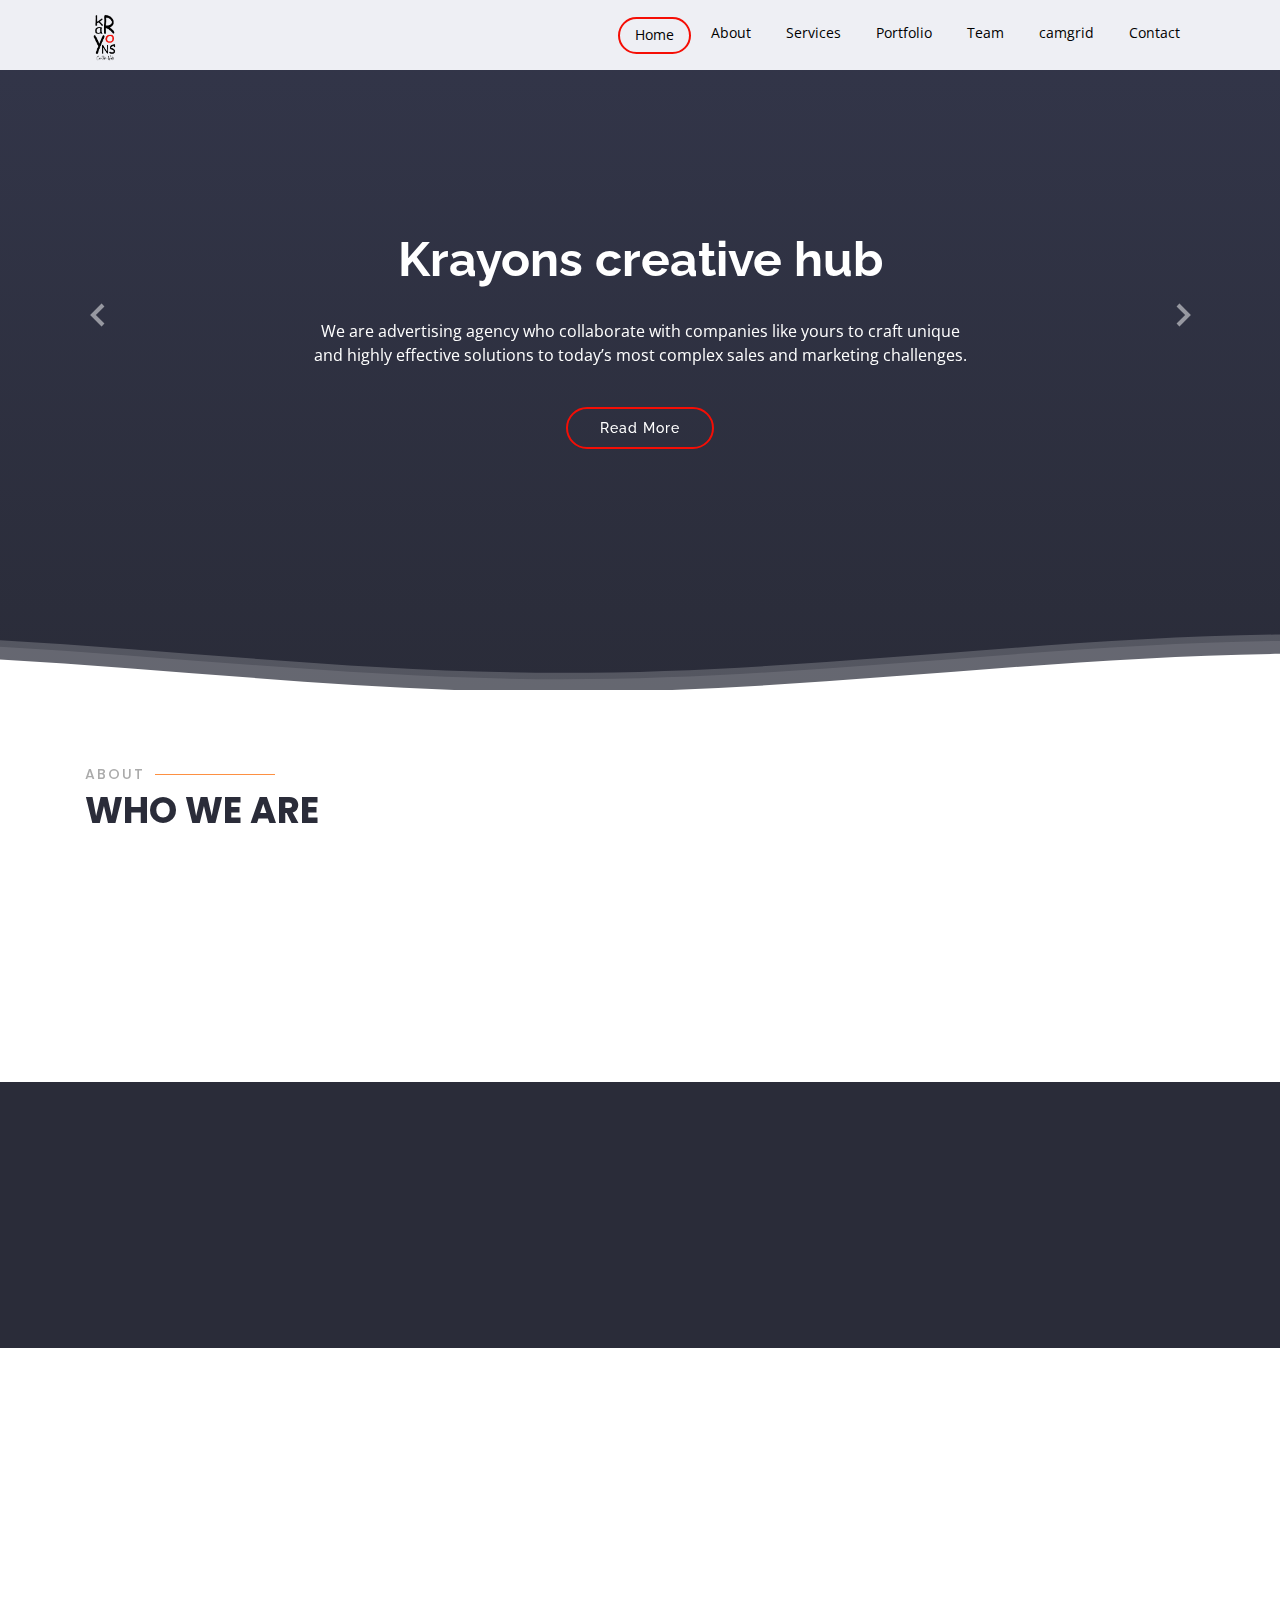
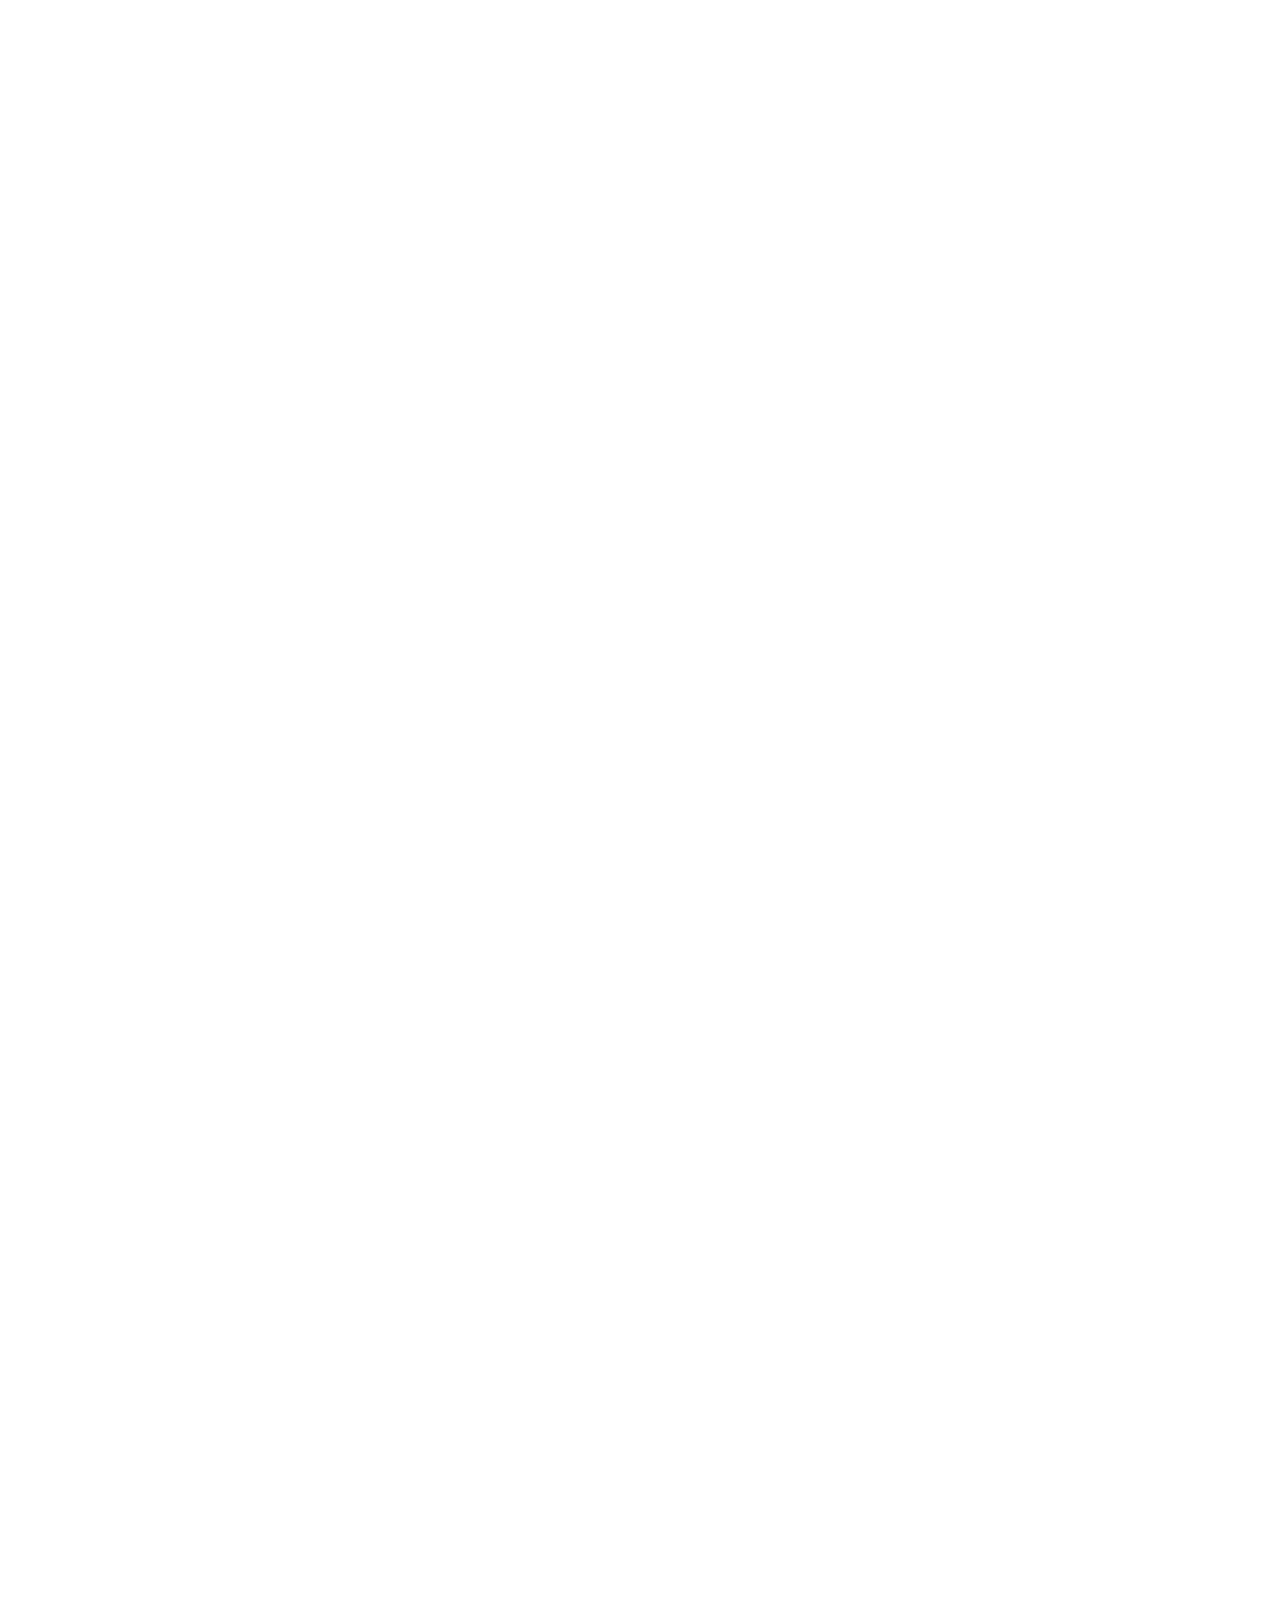
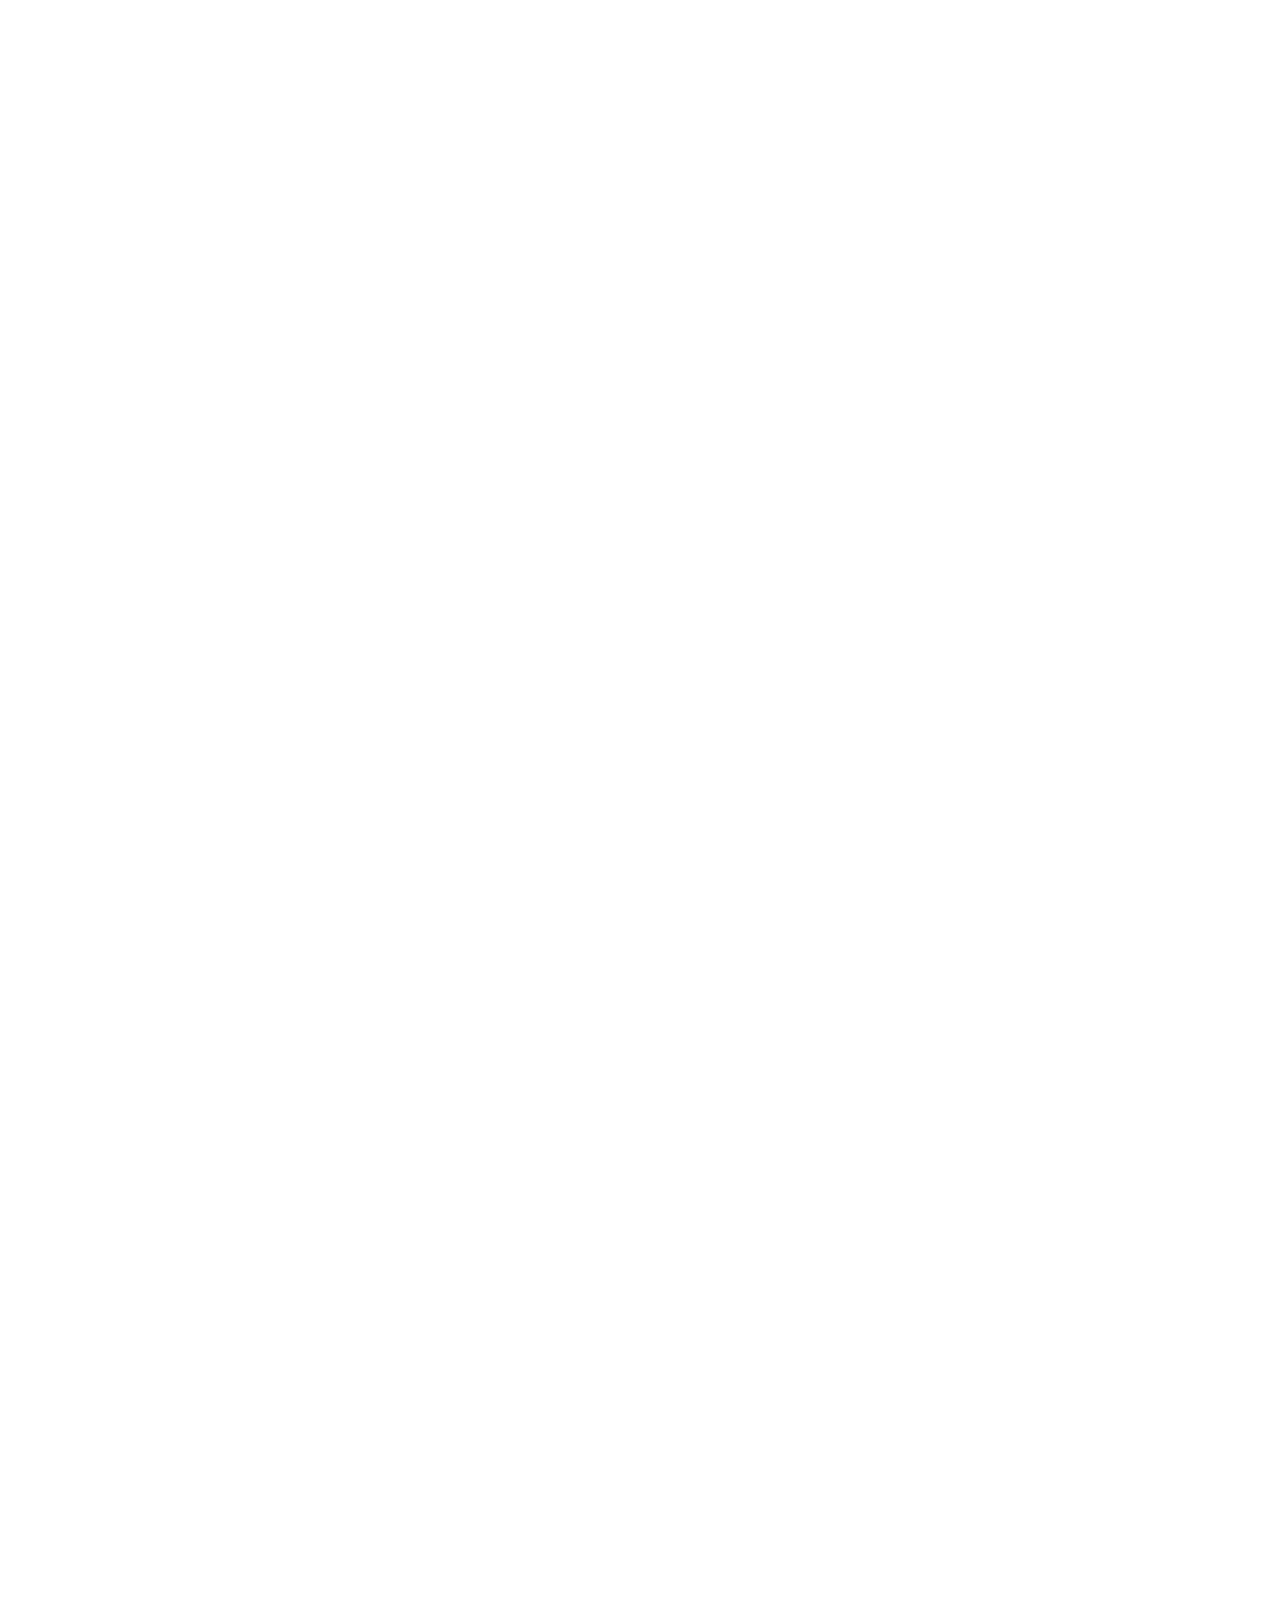
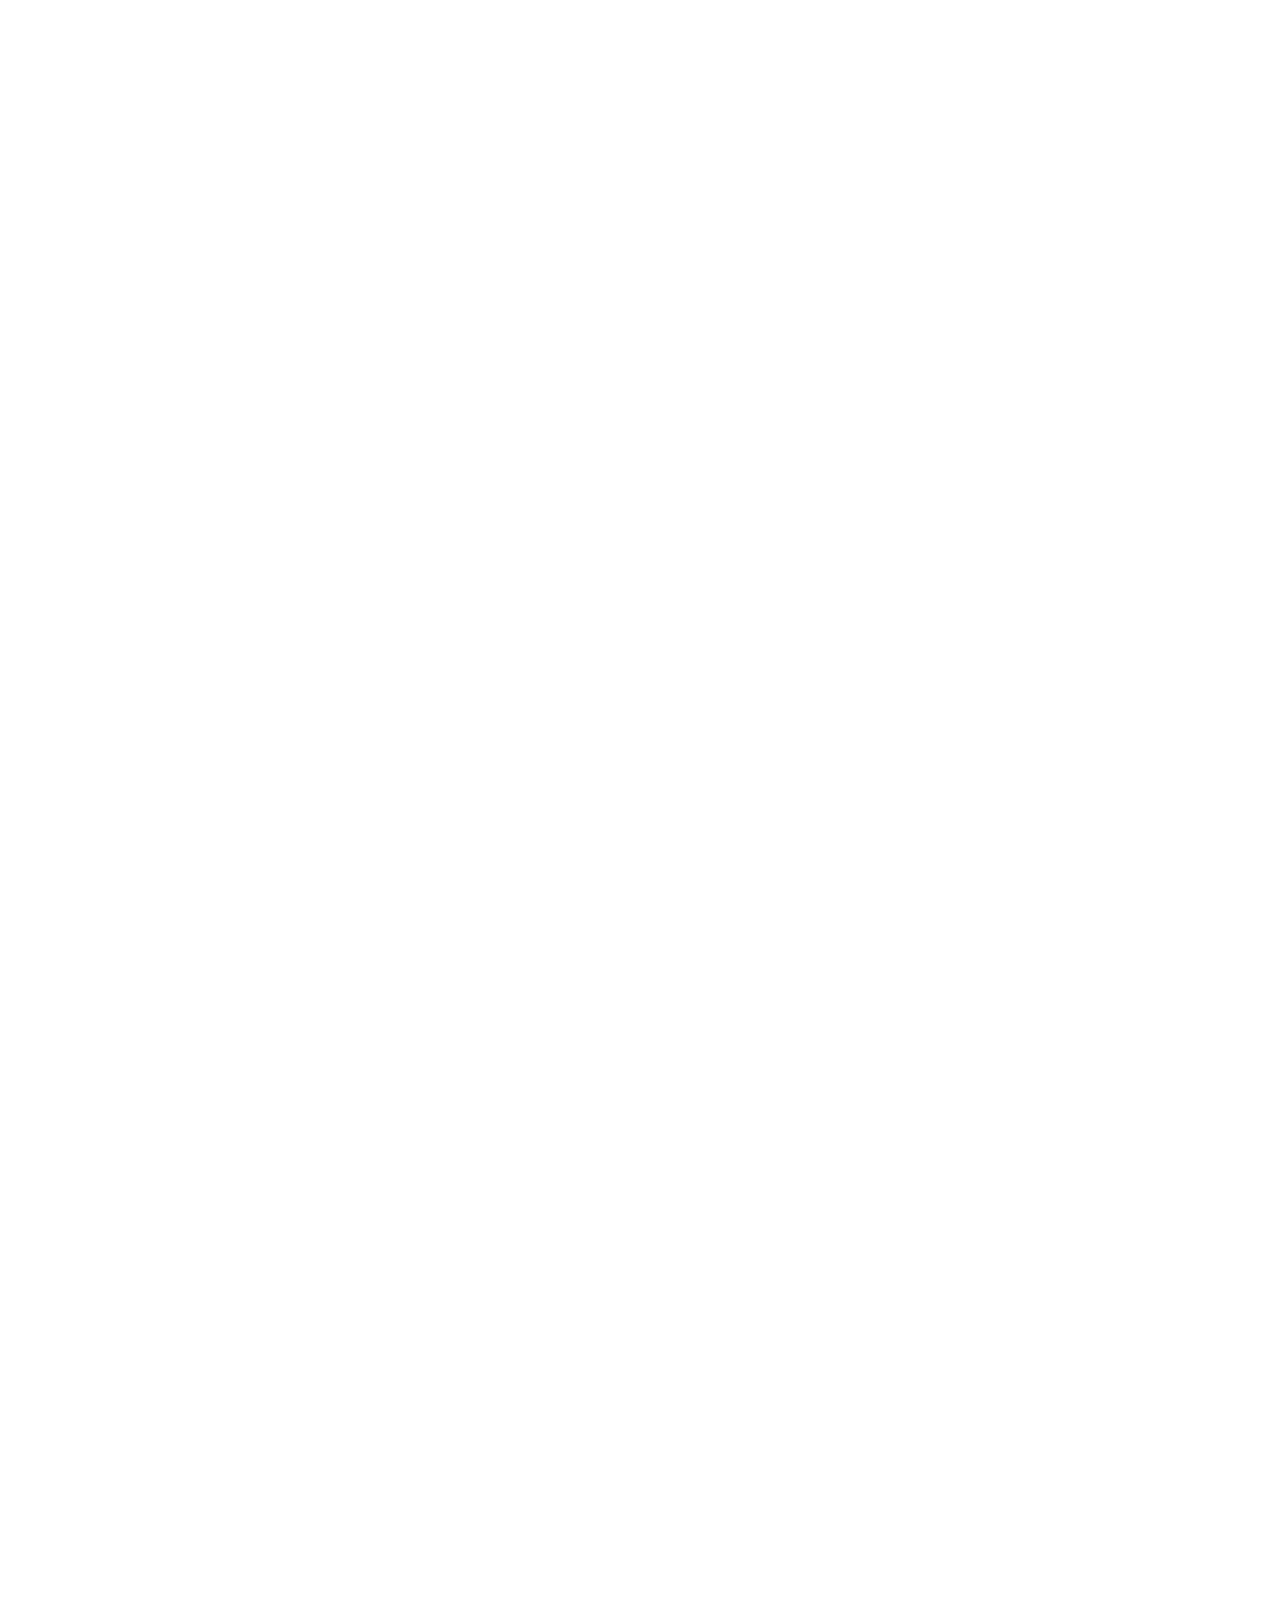
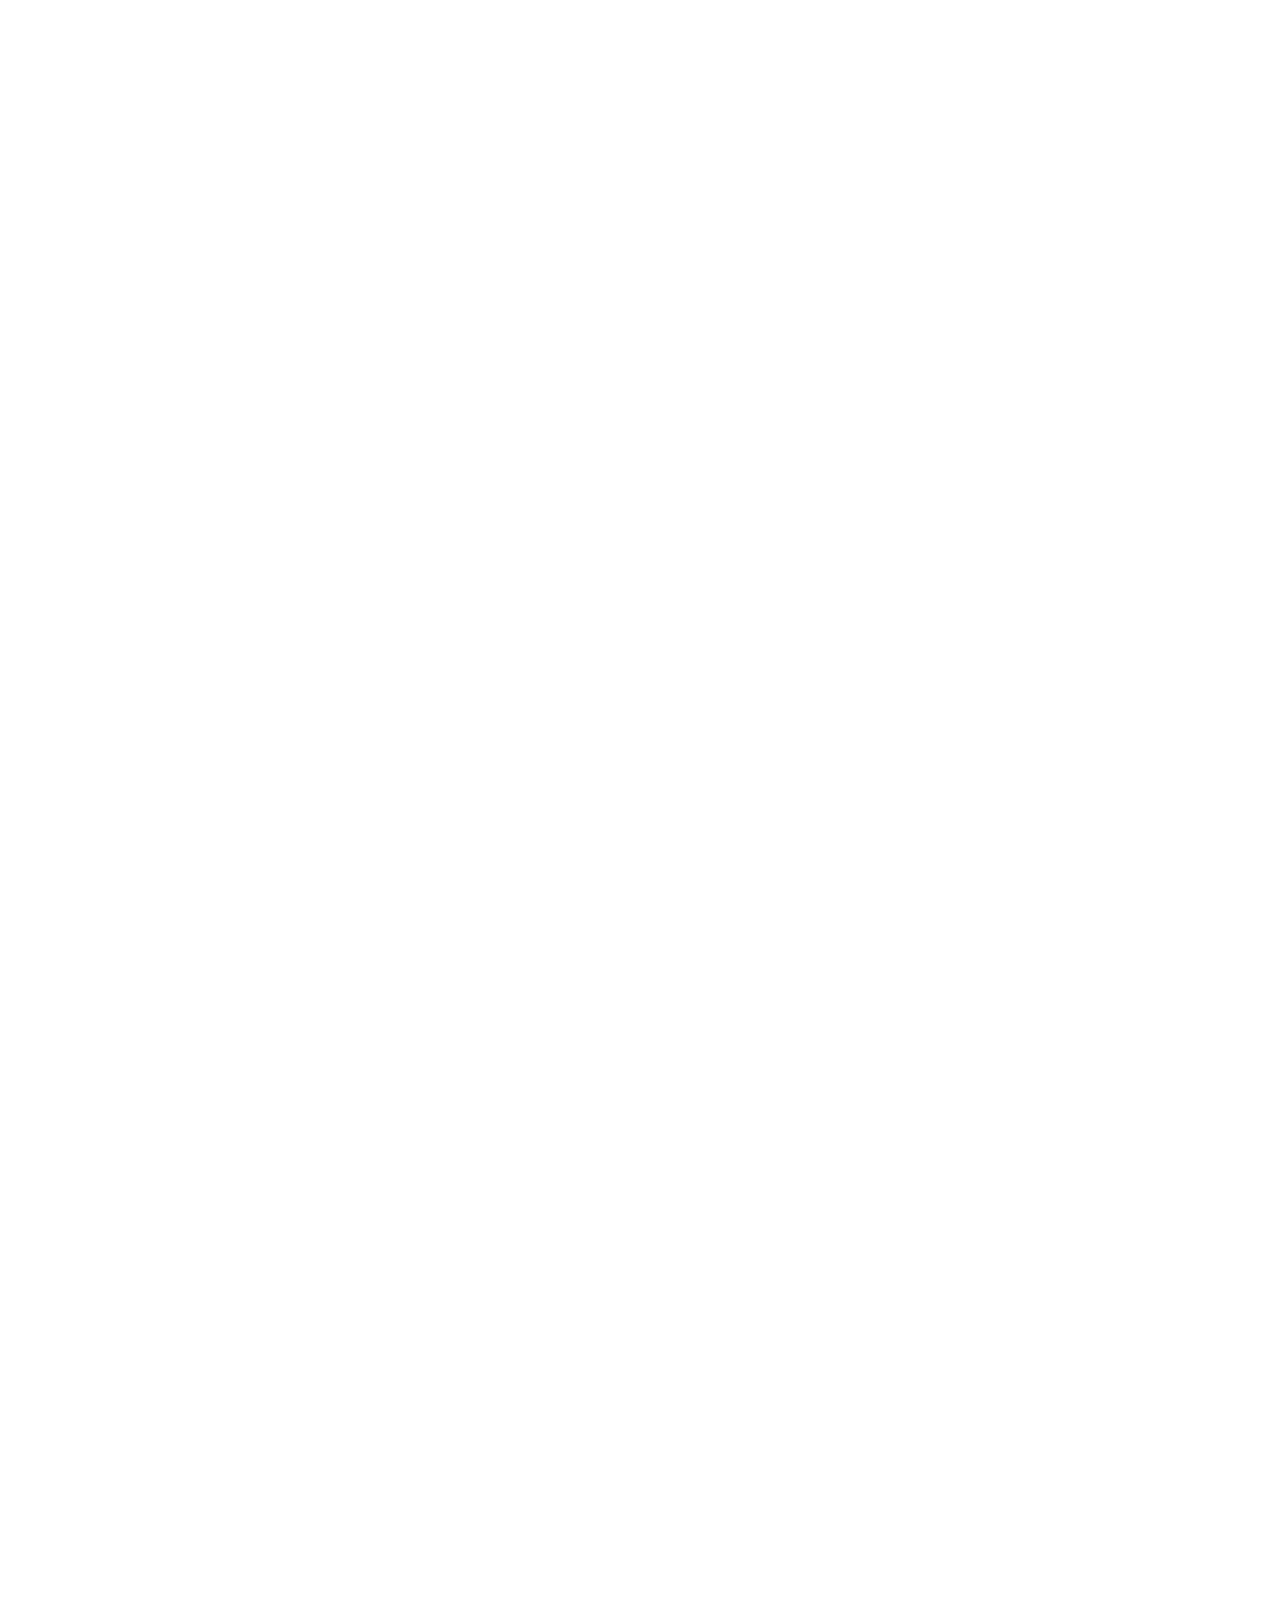
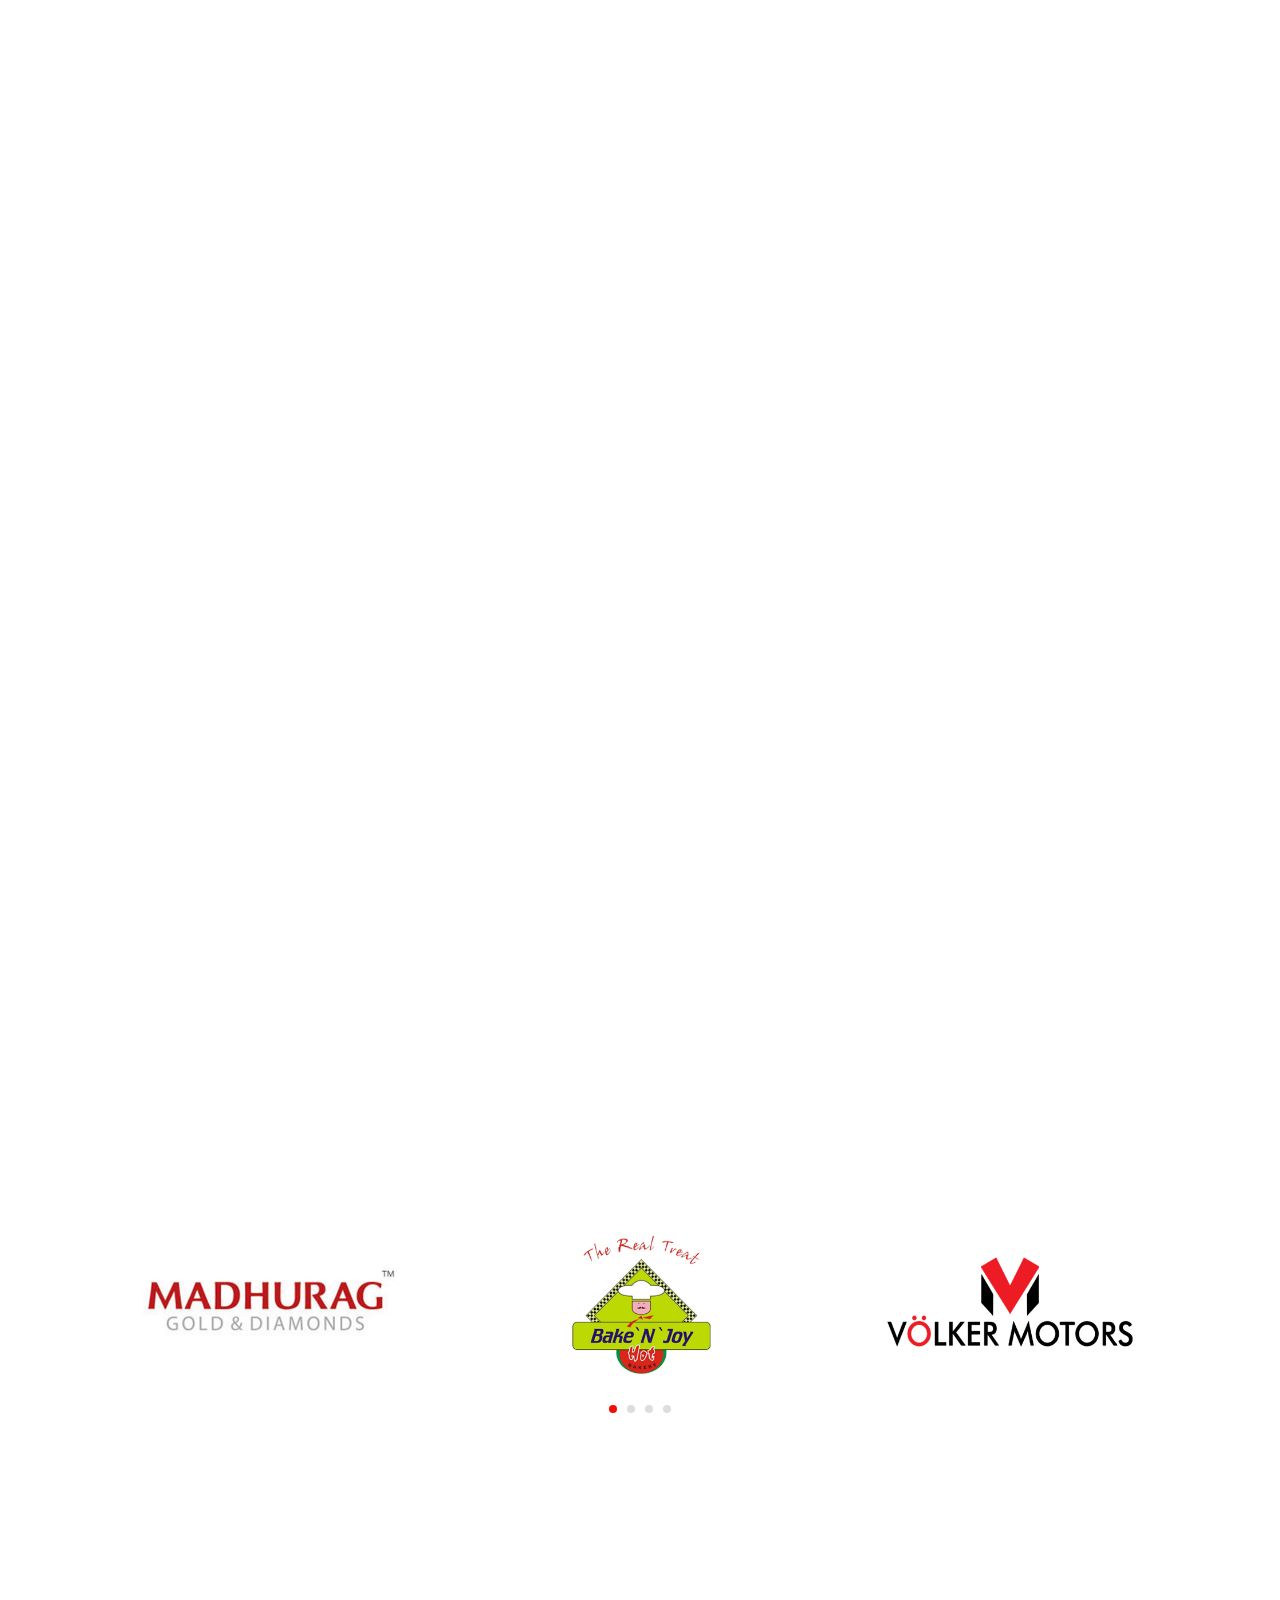
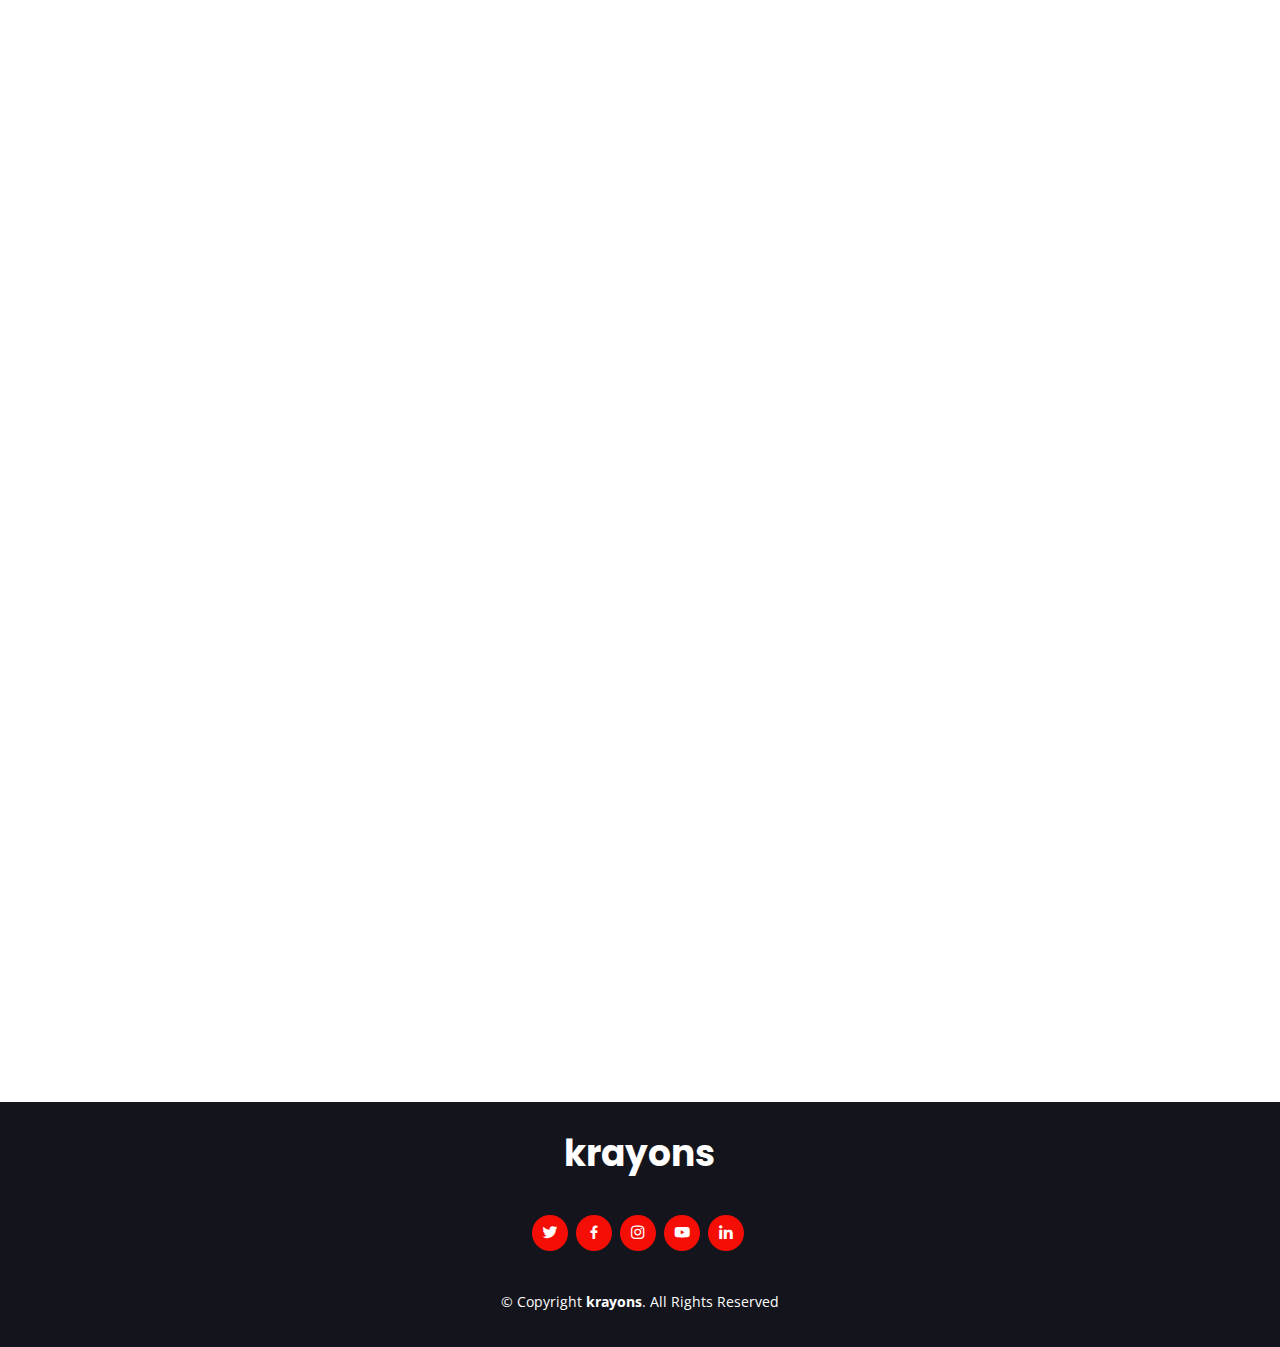
==== index.html @ 59c64607 "final commit" ====
<!DOCTYPE html>
<html lang="en">

<head>
  <meta charset="utf-8">
  <meta content="width=device-width, initial-scale=1.0" name="viewport">

  <title>krayonscreativehub</title>
  <meta content="" name="descriptison">
  <meta content="" name="keywords">

  <!-- Favicons -->
  <link href="assets/img/KRAYONS.png" rel="icon">
  <link href="assets/img/KRAYONS.png" rel="apple-touch-icon">

  <!-- Google Fonts -->
  <link href="https://fonts.googleapis.com/css?family=Open+Sans:300,300i,400,400i,600,600i,700,700i|Raleway:300,300i,400,400i,500,500i,600,600i,700,700i|Poppins:300,300i,400,400i,500,500i,600,600i,700,700i" rel="stylesheet">

  <!-- Vendor CSS Files -->
  <link href="assets/vendor/bootstrap/css/bootstrap.min.css" rel="stylesheet">
  <link href="assets/vendor/icofont/icofont.min.css" rel="stylesheet">
  <link href="assets/vendor/boxicons/css/boxicons.min.css" rel="stylesheet">
  <link href="assets/vendor/animate.css/animate.min.css" rel="stylesheet">
  <link href="assets/vendor/remixicon/remixicon.css" rel="stylesheet">
  <link href="assets/vendor/line-awesome/css/line-awesome.min.css" rel="stylesheet">
  <link href="assets/vendor/venobox/venobox.css" rel="stylesheet">
  <link href="assets/vendor/owl.carousel/assets/owl.carousel.min.css" rel="stylesheet">
  <link href="assets/vendor/aos/aos.css" rel="stylesheet">

  <!-- gmail form link added -->
  <script src="https://ajax.googleapis.com/ajax/libs/jquery/3.5.1/jquery.min.js"></script>
  <!-- gmail form link ended  -->

  <!-- Template Main CSS File -->
  <link href="assets/css/style.css" rel="stylesheet">
</head>

<body>

  <!-- ======= Header ======= -->
  <header id="header" class="fixed-top d-flex align-items-center  header-transparent ">
    <div class="container d-flex align-items-center">

      <div class="logo mr-auto">
       
         <a href="index.html"><img src="assets/images/KRAYONS.png" alt="" class="img-fluid"></a>
      </div>

      <nav class="nav-menu d-none d-lg-block">
        <ul>
          <li class="active"><a href="index.html">Home</a></li>
          <li><a href="#about">About</a></li>
          <li><a href="#services">Services</a></li>
          <li><a href="#portfolio">Portfolio</a></li>
          <li><a href="#testimonials1">Team</a></li>
           <li class="active1"> <a href="portfolio-details.html">camgrid</a></li>
           <li><a href="#contact">Contact</a></li>

        </ul>
      </nav>

    
    </div>
  </header><!-- End Header -->

  <!-- ======= Hero Section ======= -->


  <section id="hero" class="d-flex flex-column justify-content-end align-items-center">
    <div id="heroCarousel" class="container carousel carousel-fade" data-ride="carousel">
      
      <!-- Slide 1 --> 
      <div class="carousel-item active">
        <div class="carousel-container">
          <h2 class="animate__animated animate__fadeInDown"> <span>Krayons creative hub</span></h2>
          <p class="animate__animated fanimate__adeInUp">We are advertising agency who collaborate with companies like yours to craft unique and highly effective solutions to today’s most complex sales and marketing challenges.</p>
          <a href="#about" class="btn-get-started animate__animated animate__fadeInUp scrollto">Read More</a>
        </div>
      </div>

      <!-- Slide 2 -->
      <div class="carousel-item">
        <div class="carousel-container">


         
          <h2 class="animate__animated animate__fadeInDown">We Elevate Brands</h2>
          <p class="animate__animated animate__fadeInUp"> We uses design skills to promote a company, or its products and services. Publishing, broadcasting and advertising companies employ creative designers. Creative design positions include graphic designers, industrial designers and multimedia artists.</p>
          <a href="#about" class="btn-get-started animate__animated animate__fadeInUp scrollto">Read More</a>
        </div>
      </div>

      <!-- Slide 3 -->
      <div class="carousel-item">
        <div class="carousel-container">
          <h2 class="animate__animated animate__fadeInDown"> Design your need with us</h2>
          
          <p class="animate__animated animate__fadeInUp">We are a harmonious team of data-driven strategists, marketing specialists and creative technologists
         all extremely passionate about the development of leading brands. We build brands, create desire, 
         and craft result-based digital strategies for transformative growth</p>
          <a href="#about" class="btn-get-started animate__animated animate__fadeInUp scrollto">Read More</a>
        </div>
      </div>

      <a class="carousel-control-prev" href="#heroCarousel" role="button" data-slide="prev">
        <span class="carousel-control-prev-icon bx bx-chevron-left" aria-hidden="true"></span>
        <span class="sr-only">Previous</span>
      </a>

      <a class="carousel-control-next" href="#heroCarousel" role="button" data-slide="next">
        <span class="carousel-control-next-icon bx bx-chevron-right" aria-hidden="true"></span>
        <span class="sr-only">Next</span>
      </a>

    </div>

    <svg class="hero-waves" xmlns="http://www.w3.org/2000/svg" xmlns:xlink="http://www.w3.org/1999/xlink" viewBox="0 24 150 28 " preserveAspectRatio="none">
      <defs>
        <path id="wave-path" d="M-160 44c30 0 58-18 88-18s 58 18 88 18 58-18 88-18 58 18 88 18 v44h-352z">
      </defs>
      <g class="wave1">
        <use xlink:href="#wave-path" x="50" y="3" fill="rgba(255,255,255, .1)">
      </g>
      <g class="wave2">
        <use xlink:href="#wave-path" x="50" y="0" fill="rgba(255,255,255, .2)">
      </g>
      <g class="wave3">
        <use xlink:href="#wave-path" x="50" y="9" fill="#fff">
      </g>
    </svg>

  </section><!-- End Hero -->

  <main id="main">

    <!-- ======= About Section ======= -->
    <section id="about" class="about">
      <div class="container">

        <div class="section-title" data-aos="zoom-out">
          <h2>About</h2>
          <p>Who we are</p>
        </div>

        <div class="row content" data-aos="fade-up">
          <div class="col-lg-6">
            <p>
              We are Inside Creative, as our name suggests we are a creative marketing agency which work closely with your organisation to<br> develop  a strong marketing strategy to help you grow your brand,<br> sales and brand awareness.
            </p>
           
          </div>
          <div class="col-lg-6 pt-4 pt-lg-0">
            <p>
             Every great design begins with an even better story. we aim for a wow creation where our ideas hits your level of expectation . make it simple but significant . creativity in our passion where our creative vibes are designed and that how we work best when generating ideas .your level of satisfaction is our greatest pusuit. creativity never goes out of style so as we go
            </p>
            <!-- <a href="inner-page.html" class="btn-learn-more">Learn More</a> -->
          </div>
        </div>

      </div>
    </section><!-- End About Section -->

   

    <!-- ======= Cta Section ======= -->
    <section id="cta" class="cta">
      <div class="container">

        <div class="row" data-aos="zoom-out">
          <div class="col-lg-9 text-center text-lg-left">
            <h3>Call To Action</h3>
            <p> we are here to help you any question you may have about our combadi experience.Reach out to us we are eager to help you </p>
          </div>
          <div class="col-lg-3 cta-btn-container text-center">
            <a class="cta-btn align-middle" href="#contact">Call To Action</a>
          </div>
        </div>

      </div>
    </section><!-- End Cta Section -->

    <!-- ======= Services Section ======= -->
    <section id="services" class="services">
      <div class="container">

        <div class="section-title" data-aos="zoom-out">
          <h2>Services</h2>
          <p>What we do offer</p>
        </div>

        <div class="row">
          <div class="col-lg-4 col-md-6">
            <div class="icon-box" data-aos="zoom-in-left">
              <div class="icon"><i style="color: #ff689b;"></i></div>
              <h4 class="title"><a href="">Advertisement</a></h4>
              <p class="description">Businesses looking to develop a relationship with media outlets should consider working with an advertising agency. Beyond increasing visibility, top agencies are a gateway to a variety of crucial resources, including researchers, designers, SEO/PPC experts, and social media managers.We are here to help </p>
            </div>
          </div>
          <div class="col-lg-4 col-md-6 mt-5 mt-md-0">
            <div class="icon-box" data-aos="zoom-in-left" data-aos-delay="100">
              <div class="icon"><i  style="color: #e9bf06;"></i></div>
              <h4 class="title"><a href="">Digital marketing</a></h4>
              <p class="description">We are young and energetic team of enthusiastic professionals who believe in innovative strategies and out-of-the-box solutions. Our experts can allocate your marketing budget intelligently across various digital marketing services like SEO, PPC, and SMM depending on your business size</p>
            </div>
          </div>

          <div class="col-lg-4 col-md-6 mt-5 mt-lg-0 ">
            <div class="icon-box" data-aos="zoom-in-left" data-aos-delay="200">
              <div class="icon"><i  style="color: #3fcdc7;"></i></div>
              <h4 class="title"><a href="">Branding</a></h4>
              <p class="description">Branding is best done after the strategic planning process. Once we have the pertinent information, we can help create sharp and unique logos, taglines, advertisements and brochures to help you seize a position in your client’s mind, build your brand equity, and keep a consistent theme throughout. </p>
            </div>
          </div>
          <div class="col-lg-4 col-md-6 mt-5">
            <div class="icon-box" data-aos="zoom-in-left" data-aos-delay="300">
              <div class="icon"><i  style="color:#41cf2e;"></i></div>
              <h4 class="title"><a href="">Web design/Development</a></h4>
              <p class="description">We do DESIGN, DEVELOPMENT, AND HOSTING.A business application on cloud should be able to do more round the clock. Your website is an online brochure that will either seal or break the deal with prospective clients. A great website starts with high end design, user-friendly architecture and clear content. We also work with clients on a day to day basis to upload highly optimized, SEO friendly content and perform other daily maintenance. </p>
            </div>
          </div>

          <div class="col-lg-4 col-md-6 mt-5">
            <div class="icon-box" data-aos="zoom-in-left" data-aos-delay="400">
              <div class="icon"><i style="color: #d6ff22;"></i></div>
              <h4 class="title"><a href="">Software development</a></h4>
              <p class="description">Creating a flawless-running software product is essentially transforming data into an organized development structure.Our team aims to transform ideas and add business value through high-level expertise and robust technologies.And we provide fully-fledged support throughout the whole project’s lifecycle</p>
            </div>
          </div>

        <div class="col-lg-4 col-md-6 mt-5">
            <div class="icon-box" data-aos="zoom-in-left" data-aos-delay="300">
              <div class="icon"><i style="color:#41cf2e;"></i></div>
              <h4 class="title"><a href="">Wedding </a></h4>
              <p class="description">With the tinkling of wedding bells comes tiding of a joyous time. The Wedding Canvas is poised and ready to record every moment of this happy event on film. This team weaves a lucid narrative of your special event. With their knowledge of customs and traditions, .</p>
            </div>
          </div>


        
     

          </div>
        </div>

      </div>
    </section><!-- End Services Section -->

    <!-- ======= Portfolio Section ======= -->
    <section id="portfolio" class="portfolio">
      <div class="container">

        <div class="section-title" data-aos="zoom-out">
          <h2>Portfolio</h2>
          <p>What we've done</p>
        </div>

        <ul id="portfolio-flters" class="d-flex justify-content-end" data-aos="fade-up">
          <li data-filter="*" class="filter-active">All</li>
          <li data-filter=".filter-app">Poster</li>
          <li data-filter=".filter-card">Special day</li>
         <li data-filter=".filter-logo">Branding</li>
        </ul>

        <div class="row portfolio-container" data-aos="fade-up">

          <div class="col-lg-4 col-md-6 portfolio-item filter-app">
            <div class="portfolio-img"><img src="assets/images/poster/JIMKI.jpg" class="img-fluid" alt=""></div>
            <div class="portfolio-info">
              <h4>Poster 1</h4>
              <p>MADHURAG GOLD & DIAMONDS</p>
              <a href="assets/images/poster/JIMKI.jpg" data-gall="portfolioGallery" class="venobox preview-link" title="App 1"><i class="bx bx-plus"></i></a>
             <!--  <a href="portfolio-details.html" class="details-link" title="More Details"><i class="bx bx-link"></i></a> -->
            </div>
          </div>

          <div class="col-lg-4 col-md-6 portfolio-item filter-app">
            <div class="portfolio-img"><img src="assets/images/poster/SCOOTERS JAN OFFER (1).jpg" class="img-fluid" alt=""></div>
            <div class="portfolio-info">
              <h4>Poster 2</h4>
              <p>PRAKASH JEWELLERY</p>
              <a href="assets/images/poster/SCOOTERS JAN OFFER (1).jpg" data-gall="portfolioGallery" class="venobox preview-link" title="App 2"><i class="bx bx-plus"></i></a>
              <!-- <a href="portfolio-details.html" class="details-link" title="More Details"><i class="bx bx-link"></i></a> -->
            </div>
          </div>

            <div class="col-lg-4 col-md-6 portfolio-item filter-card">
            <div class="portfolio-img"><img src="assets/images/special day/ONAM 02.jpg" class="img-fluid" alt=""></div>
            <div class="portfolio-info">
              <h4>Special day 1</h4>
              <p>ONAM</p>
              <a href="assets/images/special day/ONAM 02.jpg" data-gall="portfolioGallery" class="venobox preview-link" title="Card 2"><i class="bx bx-plus"></i></a>
              <!-- <a href="portfolio-details.html" class="details-link" title="More Details"><i class="bx bx-link"></i></a> -->
            </div>
          </div>


            <div class="col-lg-4 col-md-6 portfolio-item filter-card">
            <div class="portfolio-img"><img src="assets/images/special day/THWAYYIBA BAKRID.jpg" class="img-fluid" alt=""></div>
            <div class="portfolio-info">
              <h4>Special day 2</h4>
              <p>BAKRID</p>
              <a href="assets/images/special day/THWAYYIBA BAKRID.jpg" data-gall="portfolioGallery" class="venobox preview-link" title="Card 2"><i class="bx bx-plus"></i></a>
              <!-- <a href="portfolio-details.html" class="details-link" title="More Details"><i class="bx bx-link"></i></a> -->
            </div>
          </div>

     
        <div class="col-lg-4 col-md-6 portfolio-item filter-card">
            <div class="portfolio-img"><img src="assets/images/poster/MOTHERS DAY 02.jpg" class="img-fluid" alt=""></div>
            <div class="portfolio-info">
              <h4>Special day 3</h4>
              <p>MOTHER'S DAY</p>
              <a href="assets/images/poster/MOTHERS DAY 02.jpg" data-gall="portfolioGallery" class="venobox preview-link" title="Card 2"><i class="bx bx-plus"></i></a>
             <!--  <a href="portfolio-details.html" class="details-link" title="More Details"><i class="bx bx-link"></i></a> -->
            </div>
          </div>



          



           <div class="col-lg-4 col-md-6 portfolio-item filter-app">
            <div class="portfolio-img"><img src="assets/images/poster/003.jpg" class="img-fluid" alt=""></div>
            <div class="portfolio-info">
              <h4>Poster 3</h4>
              <p>WELLCARE</p>
              <a href="assets/images/poster/003.jpg" data-gall="portfolioGallery" class="venobox preview-link" title="App 2"><i class="bx bx-plus"></i></a>
              <!-- <a href="portfolio-details.html" class="details-link" title="More Details"><i class="bx bx-link"></i></a> -->
            </div>
          </div>



           <div class="col-lg-4 col-md-6 portfolio-item filter-app">
            <div class="portfolio-img"><img src="assets/images/poster/dried mango.jpg" class="img-fluid" alt=""></div>
            <div class="portfolio-info">
              <h4>Poster 4</h4>
              <p>THWAYYIBA CASHEWS</p>
              <a href="assets/images/poster/dried mango.jpg" data-gall="portfolioGallery" class="venobox preview-link" title="App 2"><i class="bx bx-plus"></i></a>
              <!-- <a href="portfolio-details.html" class="details-link" title="More Details"><i class="bx bx-link"></i></a> -->
            </div>
          </div>


           <div class="col-lg-4 col-md-6 portfolio-item filter-app">
            <div class="portfolio-img"><img src="assets/images/poster/BANGLE SLIK.jpg" class="img-fluid" alt=""></div>
            <div class="portfolio-info">
              <h4>Poster 5</h4>
              <p>PRAKASH JEWELLERY</p>
              <a href="assets/images/poster/BANGLE SLIK.jpg" data-gall="portfolioGallery" class="venobox preview-link" title="App 2"><i class="bx bx-plus"></i></a>
              <!-- <a href="portfolio-details.html" class="details-link" title="More Details"><i class="bx bx-link"></i></a> -->
            </div>
          </div>




            <div class="col-lg-4 col-md-6 portfolio-item filter-card">
            <div class="portfolio-img"><img src="assets/images/poster/KERALA PIRAVI MADHURAG.jpg" class="img-fluid" alt=""></div>
            <div class="portfolio-info">
              <h4>special day 4</h4>
              <p>KERALA PIRAVI</p>
              <a href="assets/images/poster/KERALA PIRAVI MADHURAG.jpg" data-gall="portfolioGallery" class="venobox preview-link" title="App 2"><i class="bx bx-plus"></i></a>
              <!-- <a href="portfolio-details.html" class="details-link" title="More Details"><i class="bx bx-link"></i></a> -->
            </div>
          </div>


       


          <div class="col-lg-4 col-md-6 portfolio-item filter-card">
            <div class="portfolio-img"><img src="assets/images/special day/newyear sreeram.jpg" class="img-fluid" alt=""></div>
            <div class="portfolio-info">
              <h4>Special day 5</h4>
              <p>NEW YEAR</p>
              <a href="assets/images/special day/newyear sreeram.jpg" data-gall="portfolioGallery" class="venobox preview-link" title="Card 2"><i class="bx bx-plus"></i></a>
              <!-- <a href="portfolio-details.html" class="details-link" title="More Details"><i class="bx bx-link"></i></a> -->
            </div>
          </div>

          <div class="col-lg-4 col-md-6 portfolio-item filter-app">
            <div class="portfolio-img"><img src="assets/images/poster/WAR.jpg" class="img-fluid" alt=""></div>
            <div class="portfolio-info">
              <h4>Poster 6</h4>
              <p>THWAYYIBA CASHEWS</p>
              <a href="assets/images/poster/WAR.jpg" data-gall="portfolioGallery" class="venobox preview-link" title="App 3"><i class="bx bx-plus"></i></a>
              <!-- <a href="portfolio-details.html" class="details-link" title="More Details"><i class="bx bx-link"></i></a> -->
            </div>
          </div>

          <div class="col-lg-4 col-md-6 portfolio-item filter-card">
            <div class="portfolio-img"><img src="assets/images/special day/vishu.jpg" class="img-fluid" alt=""></div>
            <div class="portfolio-info">
              <h4>special day 6</h4>
              <p>VISHU</p>
              <a href="assets/images/special day/vishu.jpg" data-gall="portfolioGallery" class="venobox preview-link" title="Card 1"><i class="bx bx-plus"></i></a>
             <!--  <a href="portfolio-details.html" class="details-link" title="More Details"><i class="bx bx-link"></i></a> -->
            </div>
          </div>



           <div class="col-lg-4 col-md-6 portfolio-item filter-app">
            <div class="portfolio-img"><img src="assets/images/poster/HOME DELIVERY 02.jpg" class="img-fluid" alt=""></div>
            <div class="portfolio-info">
              <h4>Poster 7</h4>
              <p>BAKE N JOY</p>
              <a href="assets/images/poster/HOME DELIVERY 02.jpg" data-gall="portfolioGallery" class="venobox preview-link" title="App 2"><i class="bx bx-plus"></i></a>
              <!-- <a href="portfolio-details.html" class="details-link" title="More Details"><i class="bx bx-link"></i></a> -->
            </div>
          </div>

          <div class="col-lg-4 col-md-6 portfolio-item filter-card">
            <div class="portfolio-img"><img src="assets/images/special day/tobbaco.jpg" class="img-fluid" alt=""></div>
            <div class="portfolio-info">
              <h4>special day 7</h4>
              <p>TOBBACO</p>
              <a href="assets/images/special day/tobbaco.jpg" data-gall="portfolioGallery" class="venobox preview-link" title="Card 3"><i class="bx bx-plus"></i></a>
              <!-- <a href="portfolio-details.html" class="details-link" title="More Details"><i class="bx bx-link"></i></a> -->
            </div>
          </div>




           <div class="col-lg-4 col-md-6 portfolio-item filter-app">
            <div class="portfolio-img"><img src="assets/images/poster/orthocare.jpg" class="img-fluid" alt=""></div>
            <div class="portfolio-info">
              <h4>Poster 8</h4>
              <p>ORTHOCARE</p>
              <a href="assets/images/poster/orthocare.jpg" data-gall="portfolioGallery" class="venobox preview-link" title="App 2"><i class="bx bx-plus"></i></a>
              <!-- <a href="portfolio-details.html" class="details-link" title="More Details"><i class="bx bx-link"></i></a> -->
            </div>
          </div>


           <div class="col-lg-4 col-md-6 portfolio-item filter-app">
            <div class="portfolio-img"><img src="assets/images/poster/BAKERY INAUGURATION THAYYIL.jpg" class="img-fluid" alt=""></div>
            <div class="portfolio-info">
              <h4>Poster 9</h4>
              <p>BAKE N JOY</p>
              <a href="assets/images/poster/BAKERY INAUGURATION THAYYIL.jpg" data-gall="portfolioGallery" class="venobox preview-link" title="App 2"><i class="bx bx-plus"></i></a>
              <!-- <a href="portfolio-details.html" class="details-link" title="More Details"><i class="bx bx-link"></i></a> -->
            </div>
          </div>




        <!-- logo -->
         <div class="col-lg-4 col-md-6 portfolio-item filter-logo">
            <div class="portfolio-img"><img src="assets/images/logo/dp 02.jpg" class="img-fluid" alt=""></div>
            <div class="portfolio-info">
              <h4>logo 1</h4>
              <p>THWAYYIBA CASHEWS</p>
              <a href="assets/images/logo/dp 02.jpg" data-gall="portfolioGallery" class="venobox preview-link" title="logo 1"><i class="bx bx-plus"></i></a>
             <!--  <a href="portfolio-details.html" class="details-link" title="More Details"><i class="bx bx-link"></i></a> -->
            </div>
          </div>


          <div class="col-lg-4 col-md-6 portfolio-item filter-card">
            <div class="portfolio-img"><img src="assets/images/special day/environment day.jpg" class="img-fluid" alt=""></div>
            <div class="portfolio-info">
              <h4>Special day 8</h4>
              <p>ENVIRONMENT DAY</p>
              <a href="assets/images/special day/environment day.jpg" data-gall="portfolioGallery" class="venobox preview-link" title="Card 2"><i class="bx bx-plus"></i></a>
             <!--  <a href="portfolio-details.html" class="details-link" title="More Details"><i class="bx bx-link"></i></a> -->
            </div>
          </div>

           <div class="col-lg-4 col-md-6 portfolio-item filter-app">
            <div class="portfolio-img"><img src="assets/images/poster/KADAL FB.jpg" class="img-fluid" alt=""></div>
            <div class="portfolio-info">
              <h4>poster 10</h4>
              <p>SREERAM JEWELLERY</p>
              <a href="assets/images/poster/KADAL FB.jpg" data-gall="portfolioGallery" class="venobox preview-link" title="App 2"><i class="bx bx-plus"></i></a>
              <!-- <a href="portfolio-details.html" class="details-link" title="More Details"><i class="bx bx-link"></i></a> -->
            </div>
          </div>

         

           <div class="col-lg-4 col-md-6 portfolio-item filter-logo">
            <div class="portfolio-img"><img src="assets/images/logo/DAKSHA LOGO MOCKUP.jpg" class="img-fluid" alt=""></div>
            <div class="portfolio-info">
              <h4>logo 2</h4>
              <p>DAKSHA DIAMONDS</p>
              <a href="assets/images/logo/DAKSHA LOGO MOCKUP.jpg" data-gall="portfolioGallery" class="venobox preview-link" title="logo 2"><i class="bx bx-plus"></i></a>
              <!-- <a href="portfolio-details.html" class="details-link" title="More Details"><i class="bx bx-link"></i></a> -->
            </div>
          </div>


           <div class="col-lg-4 col-md-6 portfolio-item filter-logo">
            <div class="portfolio-img"><img src="assets/images/logo/DUET CUTLOGO 01MOCKUP.jpg" class="img-fluid" alt=""></div>
            <div class="portfolio-info">
              <h4>logo 3</h4>
              <p>DUETCUTS</p>
              <a href="assets/images/logo/DUET CUTLOGO 01MOCKUP.jpg" data-gall="portfolioGallery" class="venobox preview-link" title="logo 3"><i class="bx bx-plus"></i></a>
             <!--  <a href="portfolio-details.html" class="details-link" title="More Details"><i class="bx bx-link"></i></a> -->
            </div>
          </div>


          <div class="col-lg-4 col-md-6 portfolio-item filter-card">
            <div class="portfolio-img"><img src="assets/images/special day/RAMADAAN 04.jpg" class="img-fluid" alt=""></div>
            <div class="portfolio-info">
              <h4>Special day 9</h4>
              <p>RAMDAN</p>
              <a href="assets/images/special day/RAMADAAN 04.jpg" data-gall="portfolioGallery" class="venobox preview-link" title="Card 2"><i class="bx bx-plus"></i></a>
              <!-- <a href="portfolio-details.html" class="details-link" title="More Details"><i class="bx bx-link"></i></a> -->
            </div>
          </div>


        

           <div class="col-lg-4 col-md-6 portfolio-item filter-logo">
            <div class="portfolio-img"><img src="assets/images/logo/MOCKUP.jpg" class="img-fluid" alt=""></div>
            <div class="portfolio-info">
              <h4>logo 4</h4>
              <p>PRAVAJ PHOTOGRAPHY</p>
              <a href="assets/images/logo/MOCKUP.jpg" data-gall="portfolioGallery" class="venobox preview-link" title="logo 4"><i class="bx bx-plus"></i></a>
              <!-- <a href="portfolio-details.html" class="details-link" title="More Details"><i class="bx bx-link"></i></a> -->
            </div>
          </div>



        <div class="col-lg-4 col-md-6 portfolio-item filter-app">
            <div class="portfolio-img"><img src="assets/images/poster/RANAGANANAM.jpg" class="img-fluid" alt=""></div>
            <div class="portfolio-info">
              <h4>Poster 11</h4>
              <p>VOLKER MOTORS</p>
              <a href="assets/images/poster/RANAGANANAM.jpg" data-gall="portfolioGallery" class="venobox preview-link" title="App 2"><i class="bx bx-plus"></i></a>
              <!-- <a href="portfolio-details.html" class="details-link" title="More Details"><i class="bx bx-link"></i></a> -->
            </div>
          </div>



        


           <div class="col-lg-4 col-md-6 portfolio-item filter-app">
            <div class="portfolio-img"><img src="assets/images/poster/MUSIQ AMBIENCE (2).jpg" class="img-fluid" alt=""></div>
            <div class="portfolio-info">
              <h4>Poster 12</h4>
              <p>MADHURAG GOLD AND DIAMONDS</p>
              <a href="assets/images/poster/MUSIQ AMBIENCE (2).jpg" data-gall="portfolioGallery" class="venobox preview-link" title="App 2"><i class="bx bx-plus"></i></a>
             <!--  <a href="portfolio-details.html" class="details-link" title="More Details"><i class="bx bx-link"></i></a> -->
            </div>
          </div>



           <div class="col-lg-4 col-md-6 portfolio-item filter-logo">
            <div class="portfolio-img"><img src="assets/images/logo/nuts.jpg" class="img-fluid" alt=""></div>
            <div class="portfolio-info">
              <h4>logo 5</h4>
              <p>NUTS</p>
              <a href="assets/images/logo/nuts.jpg" data-gall="portfolioGallery" class="venobox preview-link" title="logo 3"><i class="bx bx-plus"></i></a>
             <!--  <a href="portfolio-details.html" class="details-link" title="More Details"><i class="bx bx-link"></i></a> -->
            </div>
          </div>



        <div class="col-lg-4 col-md-6 portfolio-item filter-card">
            <div class="portfolio-img"><img src="assets/images/poster/CHRISTMAS.jpg" class="img-fluid" alt=""></div>
            <div class="portfolio-info">
              <h4>special day 10</h4>
              <p>CHRISTMAS</p>
              <a href="assets/images/poster/CHRISTMAS.jpg" data-gall="portfolioGallery" class="venobox preview-link" title="App 2"><i class="bx bx-plus"></i></a>
              <!-- <a href="portfolio-details.html" class="details-link" title="More Details"><i class="bx bx-link"></i></a> -->
            </div>
          </div>
        

       

          <div class="col-lg-4 col-md-6 portfolio-item filter-card">
            <div class="portfolio-img"><img src="assets/images/special day/EID.jpg" class="img-fluid" alt=""></div>
            <div class="portfolio-info">
              <h4>Special day 11</h4>
              <p>EID</p>
              <a href="assets/images/special day/EID.jpg" data-gall="portfolioGallery" class="venobox preview-link" title="Card 2"><i class="bx bx-plus"></i></a>
             <!--  <a href="portfolio-details.html" class="details-link" title="More Details"><i class="bx bx-link"></i></a> -->
            </div>
          </div>


             <div class="col-lg-4 col-md-6 portfolio-item filter-app">
            <div class="portfolio-img"><img src="assets/images/poster/HYDERBADI BHIRIYANI 02a .jpg" class="img-fluid" alt=""></div>
            <div class="portfolio-info">
              <h4>Poster 13</h4>
              <p>PARK VIEW</p>
              <a href="assets/images/poster/HYDERBADI BHIRIYANI 02a .jpg" data-gall="portfolioGallery" class="venobox preview-link" title="App 2"><i class="bx bx-plus"></i></a>
              <!-- <a href="portfolio-details.html" class="details-link" title="More Details"><i class="bx bx-link"></i></a> -->
            </div>
          </div>

     
           <div class="col-lg-4 col-md-6 portfolio-item filter-app">
            <div class="portfolio-img"><img src="assets/images/poster/DELIVERY.jpg" class="img-fluid" alt=""></div>
            <div class="portfolio-info">
              <h4>Poster 14</h4>
              <p>VOLKER MOTORS</p>
              <a href="assets/images/poster/DELIVERY.jpg" data-gall="portfolioGallery" class="venobox preview-link" title="App 2"><i class="bx bx-plus"></i></a>
              <!-- <a href="portfolio-details.html" class="details-link" title="More Details"><i class="bx bx-link"></i></a> -->
            </div>
          </div>


           <div class="col-lg-4 col-md-6 portfolio-item filter-logo">
            <div class="portfolio-img"><img src="assets/images/logo/krayons_creative_hub_20200806_132714_0.jpg" class="img-fluid" alt=""></div>
            <div class="portfolio-info">
              <h4>logo 6</h4>
              <p>FLOWERY EVENTS</p>
              <a href="assets/images/logo/krayons_creative_hub_20200806_132714_0.jpg" data-gall="portfolioGallery" class="venobox preview-link" title="logo 6"><i class="bx bx-plus"></i></a>
             <!--  <a href="portfolio-details.html" class="details-link" title="More Details"><i class="bx bx-link"></i></a> -->
            </div>
          </div>
          <!-- logo ends -->
          <div class="col-lg-4 col-md-6 portfolio-item filter-card">
            <div class="portfolio-img"><img src="assets/images/special day/holly.jpg" class="img-fluid" alt=""></div>
            <div class="portfolio-info">
              <h4>Special day 12</h4>
              <p>HOLLY</p>
              <a href="assets/images/special day/holly.jpg" data-gall="portfolioGallery" class="venobox preview-link" title="Card 2"><i class="bx bx-plus"></i></a>
              <!-- <a href="portfolio-details.html" class="details-link" title="More Details"><i class="bx bx-link"></i></a> -->
            </div>
          </div>



       
            <div class="col-lg-4 col-md-6 portfolio-item filter-app">
            <div class="portfolio-img"><img src="assets/images/poster/OPENING SOON 002.jpg" class="img-fluid" alt=""></div>
            <div class="portfolio-info">
              <h4>Poster 15</h4>
              <p>BAKER'S HUB</p>
              <a href="assets/images/poster/OPENING SOON 002.jpg" data-gall="portfolioGallery" class="venobox preview-link" title="App 2"><i class="bx bx-plus"></i></a>
              <!-- <a href="portfolio-details.html" class="details-link" title="More Details"><i class="bx bx-link"></i></a> -->
            </div>
          </div>

           <div class="col-lg-4 col-md-6 portfolio-item filter-logo">
            <div class="portfolio-img"><img src="assets/images/logo/tungsten.jpg" class="img-fluid" alt=""></div>
            <div class="portfolio-info">
              <h4>logo 7</h4>
              <p>TUNGSTEN</p>
              <a href="assets/images/logo/tungsten.jpg" data-gall="portfolioGallery" class="venobox preview-link" title="logo 3"><i class="bx bx-plus"></i></a>
              <a href="tungsten.html" class="details-link" title="More Details"><i class="bx bx-link"></i></a>
            </div>
          </div>

           <div class="col-lg-4 col-md-6 portfolio-item filter-logo">
            <div class="portfolio-img"><img src="assets/images/logo/orthocare.png" class="img-fluid" alt=""></div>
            <div class="portfolio-info">
              <h4>logo 8</h4>
              <p>ORTHOCARE</p>
              <a href="assets/images/logo/orthocare.png" data-gall="portfolioGallery" class="venobox preview-link" title="logo 3"><i class="bx bx-plus"></i></a>
              <a href="ortho.html" class="details-link" title="More Details"><i class="bx bx-link"></i></a>
            </div>
          </div>



           <div class="col-lg-4 col-md-6 portfolio-item filter-logo">
            <div class="portfolio-img"><img src="assets/images/logo/002.jpg" class="img-fluid" alt=""></div>
            <div class="portfolio-info">
              <h4>logo 9</h4>
              <p>PRASANTHI</p>
              <a href="assets/images/logo/002.jpg" data-gall="portfolioGallery" class="venobox preview-link" title="logo 3"><i class="bx bx-plus"></i></a>
              <a href="prasanthi.html" class="details-link" title="More Details"><i class="bx bx-link"></i></a>
            </div>
          </div>



           <div class="col-lg-4 col-md-6 portfolio-item filter-app">
            <div class="portfolio-img"><img src="assets/images/poster/001.jpg" class="img-fluid" alt=""></div>
            <div class="portfolio-info">
              <h4>Poster 16</h4>
              <p>WELLCARE</p>
              <a href="assets/images/poster/001.jpg" data-gall="portfolioGallery" class="venobox preview-link" title="App 2"><i class="bx bx-plus"></i></a>
              <!-- <a href="portfolio-details.html" class="details-link" title="More Details"><i class="bx bx-link"></i></a> -->
            </div>
          </div>

         

         <div class="col-lg-4 col-md-6 portfolio-item filter-app">
            <div class="portfolio-img"><img src="assets/images/poster/DIAMOND EARING.jpg" class="img-fluid" alt=""></div>
            <div class="portfolio-info">
              <h4>Poster 17</h4>
              <p>MADHURAG GOLD & DIAMONDS</p>
              <a href="assets/images/poster/DIAMOND EARINg.jpg" data-gall="portfolioGallery" class="venobox preview-link" title="App 2"><i class="bx bx-plus"></i></a>
              <!-- <a href="portfolio-details.html" class="details-link" title="More Details"><i class="bx bx-link"></i></a> -->
            </div>
          </div>

            <div class="col-lg-4 col-md-6 portfolio-item filter-card">
            <div class="portfolio-img"><img src="assets/images/poster/EID AD a.jpg" class="img-fluid" alt=""></div>
            <div class="portfolio-info">
              <h4>special day 13</h4>
              <p>EID</p>
              <a href="assets/images/poster/EID AD a.jpg" data-gall="portfolioGallery" class="venobox preview-link" title="App 2"><i class="bx bx-plus"></i></a>
              <!-- <a href="portfolio-details.html" class="details-link" title="More Details"><i class="bx bx-link"></i></a> -->
            </div>
          </div>

            <div class="col-lg-4 col-md-6 portfolio-item filter-app">
            <div class="portfolio-img"><img src="assets/images/poster/dumbel.jpg" class="img-fluid" alt=""></div>
            <div class="portfolio-info">
              <h4>Poster 18</h4>
              <p>THWAYYIBA CASHEWS</p>
              <a href="assets/images/poster/dumbel.jpg" data-gall="portfolioGallery" class="venobox preview-link" title="App 3"><i class="bx bx-plus"></i></a>
              <!-- <a href="portfolio-details.html" class="details-link" title="More Details"><i class="bx bx-link"></i></a> -->
            </div>
          </div>


          

             <div class="col-lg-4 col-md-6 portfolio-item filter-app">
            <div class="portfolio-img"><img src="assets/images/poster/JULY No 05.jpg" class="img-fluid" alt=""></div>
            <div class="portfolio-info">
              <h4>Poster 19</h4>
              <p>THWAYYIBA CASHEWS</p>
              <a href="assets/images/poster/JULY No 05.jpg" data-gall="portfolioGallery" class="venobox preview-link" title="App 3"><i class="bx bx-plus"></i></a>
              <!-- <a href="portfolio-details.html" class="details-link" title="More Details"><i class="bx bx-link"></i></a> -->
            </div>
          </div>

              <div class="col-lg-4 col-md-6 portfolio-item filter-card">
            <div class="portfolio-img"><img src="assets/images/poster/REPUBLIC DAY BAKE N JOY.jpg" class="img-fluid" alt=""></div>
            <div class="portfolio-info">
              <h4>special day 14</h4>
              <p>REPUBLIC DAY</p>
              <a href="assets/images/poster/REPUBLIC DAY BAKE N JOY.jpg" data-gall="portfolioGallery" class="venobox preview-link" title="App 2"><i class="bx bx-plus"></i></a>
              <!-- <a href="portfolio-details.html" class="details-link" title="More Details"><i class="bx bx-link"></i></a> -->
            </div>
          </div>

           
           <div class="col-lg-4 col-md-6 portfolio-item filter-app">
            <div class="portfolio-img"><img src="assets/images/poster/blue bangle.jpg" class="img-fluid" alt=""></div>
            <div class="portfolio-info">
              <h4>Poster 20</h4>
              <p>MADHURAG GOLD AND DIAMONDS</p>
              <a href="assets/images/poster/blue bangle.jpg" data-gall="portfolioGallery" class="venobox preview-link" title="App 2"><i class="bx bx-plus"></i></a>
             <!--  <a href="portfolio-details.html" class="details-link" title="More Details"><i class="bx bx-link"></i></a> -->
            </div>
          </div>


           <div class="col-lg-4 col-md-6 portfolio-item filter-app">
            <div class="portfolio-img"><img src="assets/images/poster/stone in heights.jpg" class="img-fluid" alt=""></div>
            <div class="portfolio-info">
              <h4>Poster 21</h4>
              <p>MADHURAG GOLD & DIAMONDS</p>
              <a href="assets/images/poster/stone in heights.jpg" data-gall="portfolioGallery" class="venobox preview-link" title="App 2"><i class="bx bx-plus"></i></a>
              <!-- <a href="portfolio-details.html" class="details-link" title="More Details"><i class="bx bx-link"></i></a> -->
            </div>
          </div>





         </div>

      </div>

    </section><!-- End Portfolio Section -->

    <!-- ======= Testimonials Section ======= -->
    <section id="testimonials" class="testimonials">
      <div class="container">

        <div class="section-title" data-aos="zoom-out">
          <h2>Testimonials</h2>
          <p>What they are saying about us</p>
        </div>

        <div class="owl-carousel testimonials-carousel" data-aos="fade-up">

          <div class="testimonial-item">
            <p>
              <i class="bx bxs-quote-alt-left quote-icon-left"></i>
                Well versed with client's likes and dislikes. Delivers Out of the box creative designs in a very cost effective manner. Easily communicable. Very humble and thrilling team of youth.
              <i class="bx bxs-quote-alt-right quote-icon-right"></i>
            </p>
            <img src="assets/images/testimonial/madhu.jpg" class="testimonial-img" alt="">
            <h3>MADHUSOODHANAN</h3>
            <h4>CHAIRMAN/MANAGING DIRECTOR</h4>
            <p style="color:#f50e05 ; font-style: normal;"><b>MADHURAG GROUPS</b></p>
          </div>

          <div class="testimonial-item">
            <p>
              <i class="bx bxs-quote-alt-left quote-icon-left"></i>
              The company runs on a hardworking and innovative crew with good team spirit ,that is the reason they find solution for all needs. 
              <i class="bx bxs-quote-alt-right quote-icon-right"></i><br><br>
            </p>
            
            <img src="assets/images/testimonial/ramsil.jpg" class="testimonial-img" alt="">
            
        
            <h3>RAMSHIL ASHRAF</h3>
            <h4>MANAGING PARTNER</h4>
            <P style="color:#f50e05 ; font-style: normal;"><b>ZAMRON</b></P>
          </div>

          <div class="testimonial-item">
            <p>
              <i class="bx bxs-quote-alt-left quote-icon-left"></i>
               i had being collaborating with this firm.since from the begining and i am happy with there services .I just wanted to let you know that it’s been great to working with you guys.
              <i class="bx bxs-quote-alt-right quote-icon-right"></i>
            </p>
            <img src="assets/images/testimonial/prsun.jpg" class="testimonial-img" alt="">
            <h3>PRASUN PRAKASH</h3>
            <h4>MANAGING PARTNER</h4>
            <P style="color:#f50e05 ; font-style: normal;"><b>PRAKASH JEWELLERY</b></P>
          </div>

          <div class="testimonial-item">
            <p>
              <i class="bx bxs-quote-alt-left quote-icon-left"></i>
              Again, a great experience to work with krayons. Their team is extremely professional and continues to exceed expectations in all areas. Thanks for a great job.
            
            <i class="bx bxs-quote-alt-right quote-icon-right"></i>
            </p>
            <img src="assets/images/testimonial/sandeeportho1.jpg" class="testimonial-img" alt="">
            <h3>SANDEEP</h3>
            <h4>MANAGING DIRECTOR</h4>
            <P  style="color:#f50e05 ; font-style: normal;"><b>ORTHO CARE DENTAL LAB</b></P>
          </div>

          <div class="testimonial-item">
            <p>
              <i class="bx bxs-quote-alt-left quote-icon-left"></i>
              I just wanted to share a quick note and let you know that you guys do a really good job. I’m glad I decided to work with you.there is a unique's in every work that you had done
              <i class="bx bxs-quote-alt-right quote-icon-right"></i>
            </p>
            <img src="assets/images/testimonial/arun kumar.jpg" class="testimonial-img" alt="">
            <h3>ARUN KUMAR</h3>
            <h4>MANAGING DIRECTOR</h4>
            <p style="color:#f50e05 ; font-style: normal;"><b>ARUN KUMAR TRADERS</b></p>
          </div>

        </div>

      </div>
    </section><!-- End Testimonials Section -->


    






<section id="testimonials" class="testimonials">
      <div class="container">

        <div class="section-title" data-aos="zoom-out">
          <h2>Our client </h2>
          <p>our clients are our asset</p>
          <h6></h6>
        </div>


         <div id="owl-demo" class="owl-carousel testimonials-carousel">
      <div class="item"><img src="assets/CLIENT/MADHURAG.jpg" width="100%" alt="Owl Image"></div>
      <div class="item"><img src="assets/CLIENT/BAKE N JOY.jpg" width="100%" alt="Owl Image"></div>
      <div class="item"><img src="assets/CLIENT/volker.jpg" width="100%" alt="Owl Image"></div>
      <div class="item"><img src="assets/CLIENT/SMART HOMES.jpg"  width="100%" alt="Owl Image"></div>
      <div class="item"><img src="assets/CLIENT/thwayyiba.jpg" width="100%" alt="Owl Image"></div>
      <div class="item"><img src="assets/CLIENT/PRASKSH.jpg" width="100%" alt="Owl Image"></div>
      <div class="item"><img src="assets/CLIENT/welcare.jpg" width="100%" alt="Owl Image"></div>
       <div class="item"><img src="assets/CLIENT/zamron.jpg" width="100%" alt="Owl Image"></div>
      <div class="item"><img src="assets/CLIENT/park view.jpg" width="100%" alt="Owl Image"></div>

      <div class="item"><img src="assets/CLIENT/orthocare.jpg" width="100%" alt="Owl Image"></div>
     <div class="item"><img src="assets/CLIENT/sreeram.jpg" width="100%" alt="Owl Image"></div>
     
    </div>
      </div>

    </section><!-- End Testimonials Section -->


 



     <!-- ======= Team Section ======= -->
    <section id="testimonials1" class="testimonials1">
      <div class="container">

        <div class="section-title" data-aos="zoom-out">
          <h2>our team</h2>
          <p>  </p>
        </div>

        <div class="owl-carousel testimonials-carousel" data-aos="fade-up">

          <div class="testimonial-item">
            
            <img src="assets\images\team\vinu.jpg" class="testimonial-img" alt="">
            <p> </p>
            <h3>Vinayak Pradeep</h3>
            <h4>Fouder &amp; Creative Head</h4>
          </div>


          <div class="testimonial-item">

            <img src="assets\images\team\vishknu.jpg" class="testimonial-img" alt="">
            <h3>Vyshnav Pradeep</h3>
            <h4>Managing Director </h4>
          </div>


           <div class="testimonial-item">
            <img src="assets\images\team\ram.jpg" class="testimonial-img" alt="">
            <h3>Ram Suresh</h3>
            <h4>Managing Director  &amp; Marketing Head</h4>
          </div>

          <div class="testimonial-item">
        
            <img src="assets\images\team\sanjay.jpg" class="testimonial-img" alt="">
            <h3>Sanjay p</h3>
            <h4>Web Designer/Developer</h4>
          </div>

          <div class="testimonial-item">
          
            <img src="assets\images\team\shithi.jpg" class="testimonial-img" alt="">
            <h3>Shithin Rag K</h3>
            <h4>Visualizer</h4>
          </div>


          <div class="testimonial-item">
   
            <img src="assets\images\team\afri.jpg" class="testimonial-img" alt="">
            <h3>Sayed Afreed</h3>
            <h4>Visualizer</h4>
          </div>

       





   


      </div>

      </div>
    </section><!-- End Team Section -->





  








    <!-- ======= Contact Section ======= -->
    <section id="contact" class="contact">
      <div class="container">

        <div class="section-title" data-aos="zoom-out">
          <h2>Contact</h2>
          <p>Contact Us</p>
        </div>

        <div class="row mt-5">

          <div class="col-lg-4" data-aos="fade-right">
            <div class="info">
              <div class="address">
               <a href="https://maps.app.goo.gl/jELaooJwdEsDCMH48"> <i class="icofont-google-map"></i></a>
                <h4>Location:</h4>
                <p>NR,Mens Hostel,Anayidikku Road Thana Kannur</p>
              </div>

              <div class="email">
               <a href="https://mail.google.com/mail/"> <i class="icofont-envelope"></i></a>
                <h4>Email:</h4>
                <p>krayonscreativehub@gmail.com</p>
              </div>

              <div class="phone">
                <i class="icofont-phone"></i>
                <h4>Call:</h4>
                <p>+917012078416</p>
                <p> +918089144979</p>
              </div>

            </div>

          </div>

          <div class="col-lg-8 mt-5 mt-lg-0" data-aos="fade-left">

            <form action="" method="post"  class="gform" id="submit-form">
              <div class="form-row">
                <div class="col-md-6 form-group">
                  <input type="text" name="name" class="form-control" id="name" placeholder="Your Name" data-rule="minlen:4" data-msg="Please enter at least 4 chars" />
                  <div class="validate"></div>
                </div>
                <div class="col-md-6 form-group">
                  <input type="email" class="form-control" name="email" id="email" placeholder="Your Email" data-rule="email" data-msg="Please enter a valid email" />
                  <div class="validate"></div>
                </div>
              </div>
              <div class="form-group">
                <input type="text" class="form-control" name="subject" id="subject" placeholder="Subject" data-rule="minlen:4" data-msg="Please enter at least 8 chars of subject" />
                <div class="validate"></div>
              </div>
              <div class="form-group">
                <textarea class="form-control" name="message" rows="5" data-rule="required" data-msg="Please write something for us" placeholder="Message"></textarea>
                <div class="validate"></div>
              </div>
              <div class="mb-3">
               <!--  <div class="loading">Loading</div>
                <div class="error-message"></div>
                <div class="sent-message">Your message has been sent. Thank you!</div>
              </div> -->
              <div class="text-center"><button type="submit">Send Message</button></div>
            </form>

          </div>

        </div>

      </div>
    </section><!-- End Contact Section -->

  </main><!-- End #main -->

  <!-- ======= Footer ======= -->
  <footer id="footer">
    <div class="container">
      <h3>krayons</h3>
      <p></p>
      <div class="social-links">
        <a href="https://twitter.com/_krayons_" class="twitter"><i class="bx bxl-twitter"></i></a>
        <a href="https://www.facebook.com/Krayonscreativehub" class="facebook"><i class="bx bxl-facebook"></i></a>
        <a href="https://www.instagram.com/krayons_creative_hub/?hl=en" class="instagram"><i class="bx bxl-instagram"></i></a>
        <a href="https://www.youtube.com/channel/UCfUgvGrH3DJ2zqmiXy2fGGg" class="google-plus"><i class="bx bxl-youtube"></i></a>
        <a href="https://www.linkedin.com/company/krayons-creative-hub/" class="linkedin"><i class="bx bxl-linkedin"></i></a>
      </div>
      <div class="copyright">
        &copy; Copyright <strong><span>krayons</span></strong>. All Rights Reserved
      </div>
      
    </div>
  </footer><!-- End Footer -->

  <a href="#" class="back-to-top"><i class="ri-arrow-up-line"></i></a>

  <!-- Vendor JS Files -->
  <script src="assets/vendor/jquery/jquery.min.js"></script>
  <script src="assets/vendor/bootstrap/js/bootstrap.bundle.min.js"></script>
  <script src="assets/vendor/jquery.easing/jquery.easing.min.js"></script>
  
  <script src="assets/vendor/isotope-layout/isotope.pkgd.min.js"></script>
  <script src="assets/vendor/venobox/venobox.min.js"></script>
  <script src="assets/vendor/owl.carousel/owl.carousel.min.js"></script>
  <script src="assets/vendor/aos/aos.js"></script>

  <!-- Template Main JS File -->
  <script src="assets/js/main.js"></script>
  <!-- gmail form script added -->



  <script>
        $("#submit-form").submit((e)=>{
            e.preventDefault()
            $.ajax({
                url:"https://script.google.com/macros/s/AKfycbyexfhT1ddfBUMAFHtZVNetfWSYQ1ZDt8AODEJ4/exec",
                data:$("#submit-form").serialize(),
                method:"post",
                success:function (response){
                    alert("Form submitted successfully")
                    window.location.reload()
                    //window.location.href="https://google.com"
                },
                error:function (err){
                    alert("Something Error")
    
                }
            })
        })
    </script>
<!-- gmail form script ends -->
</body>

</html>
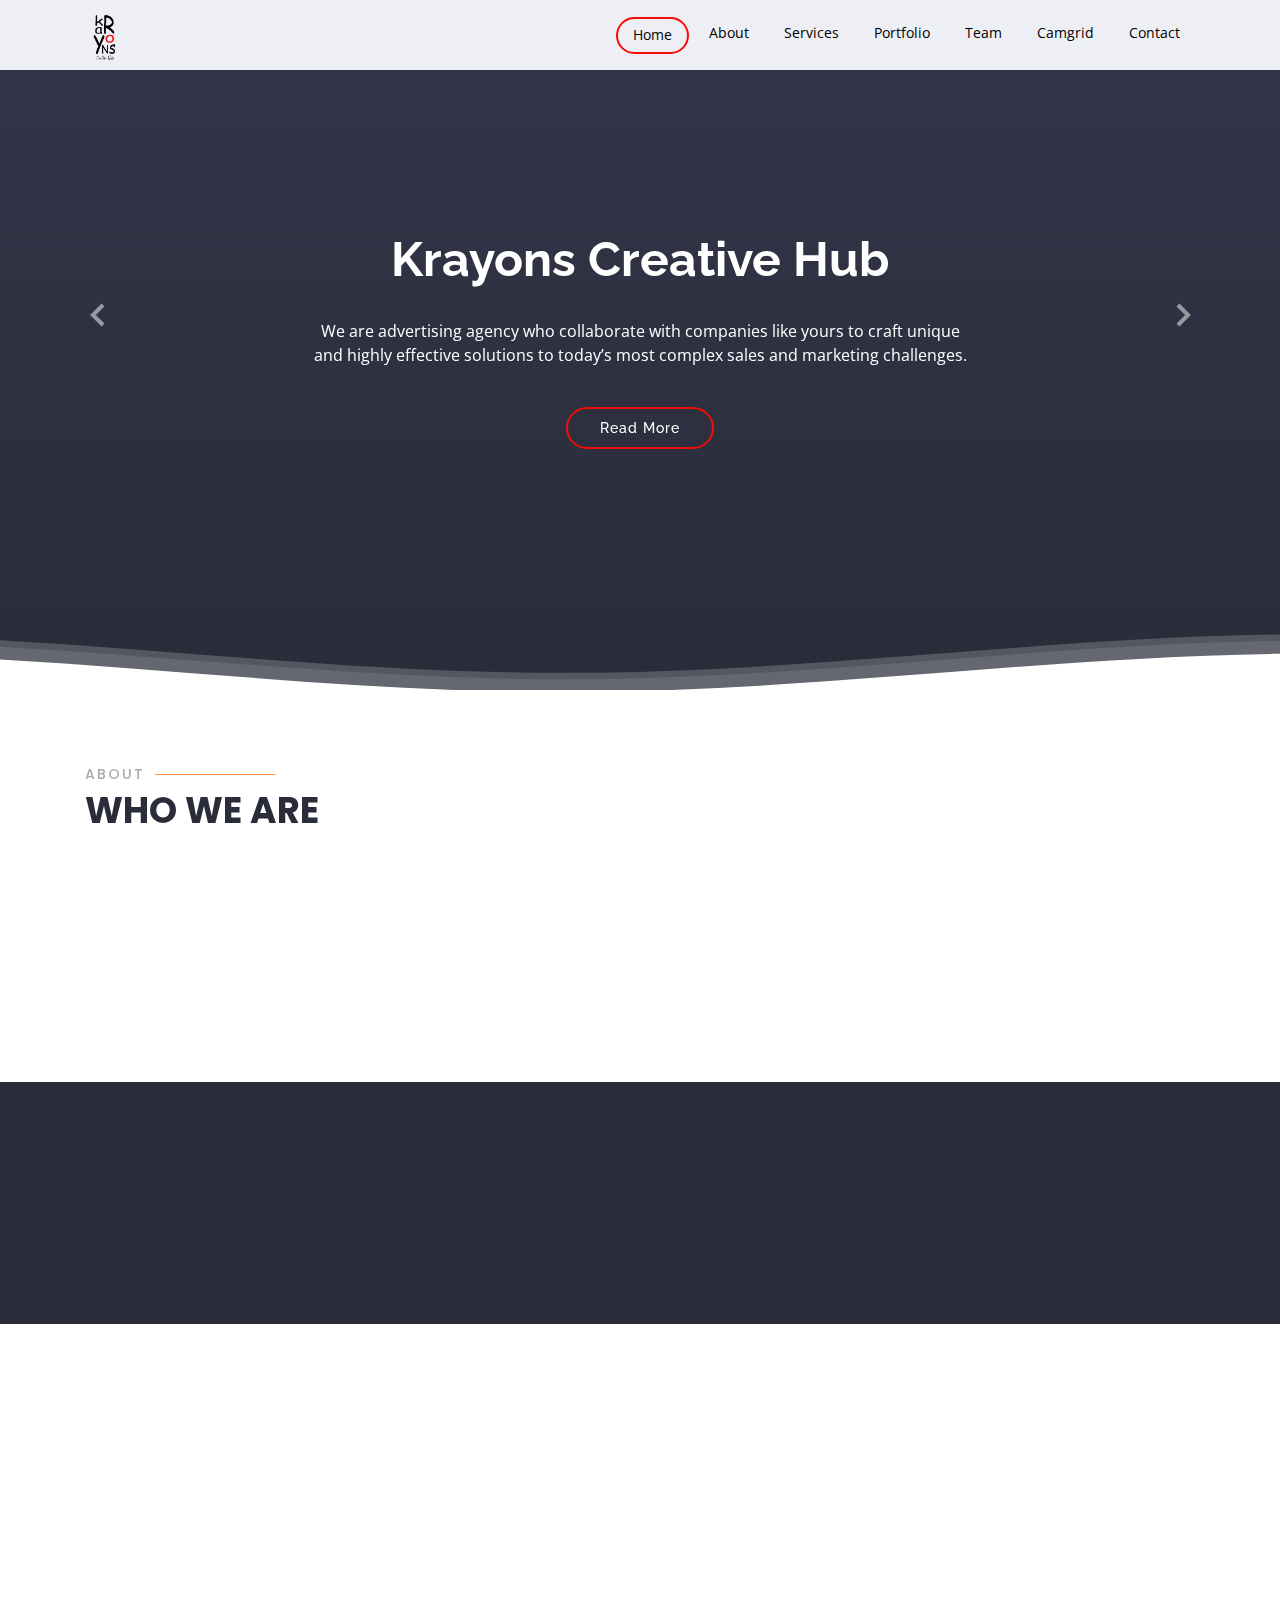
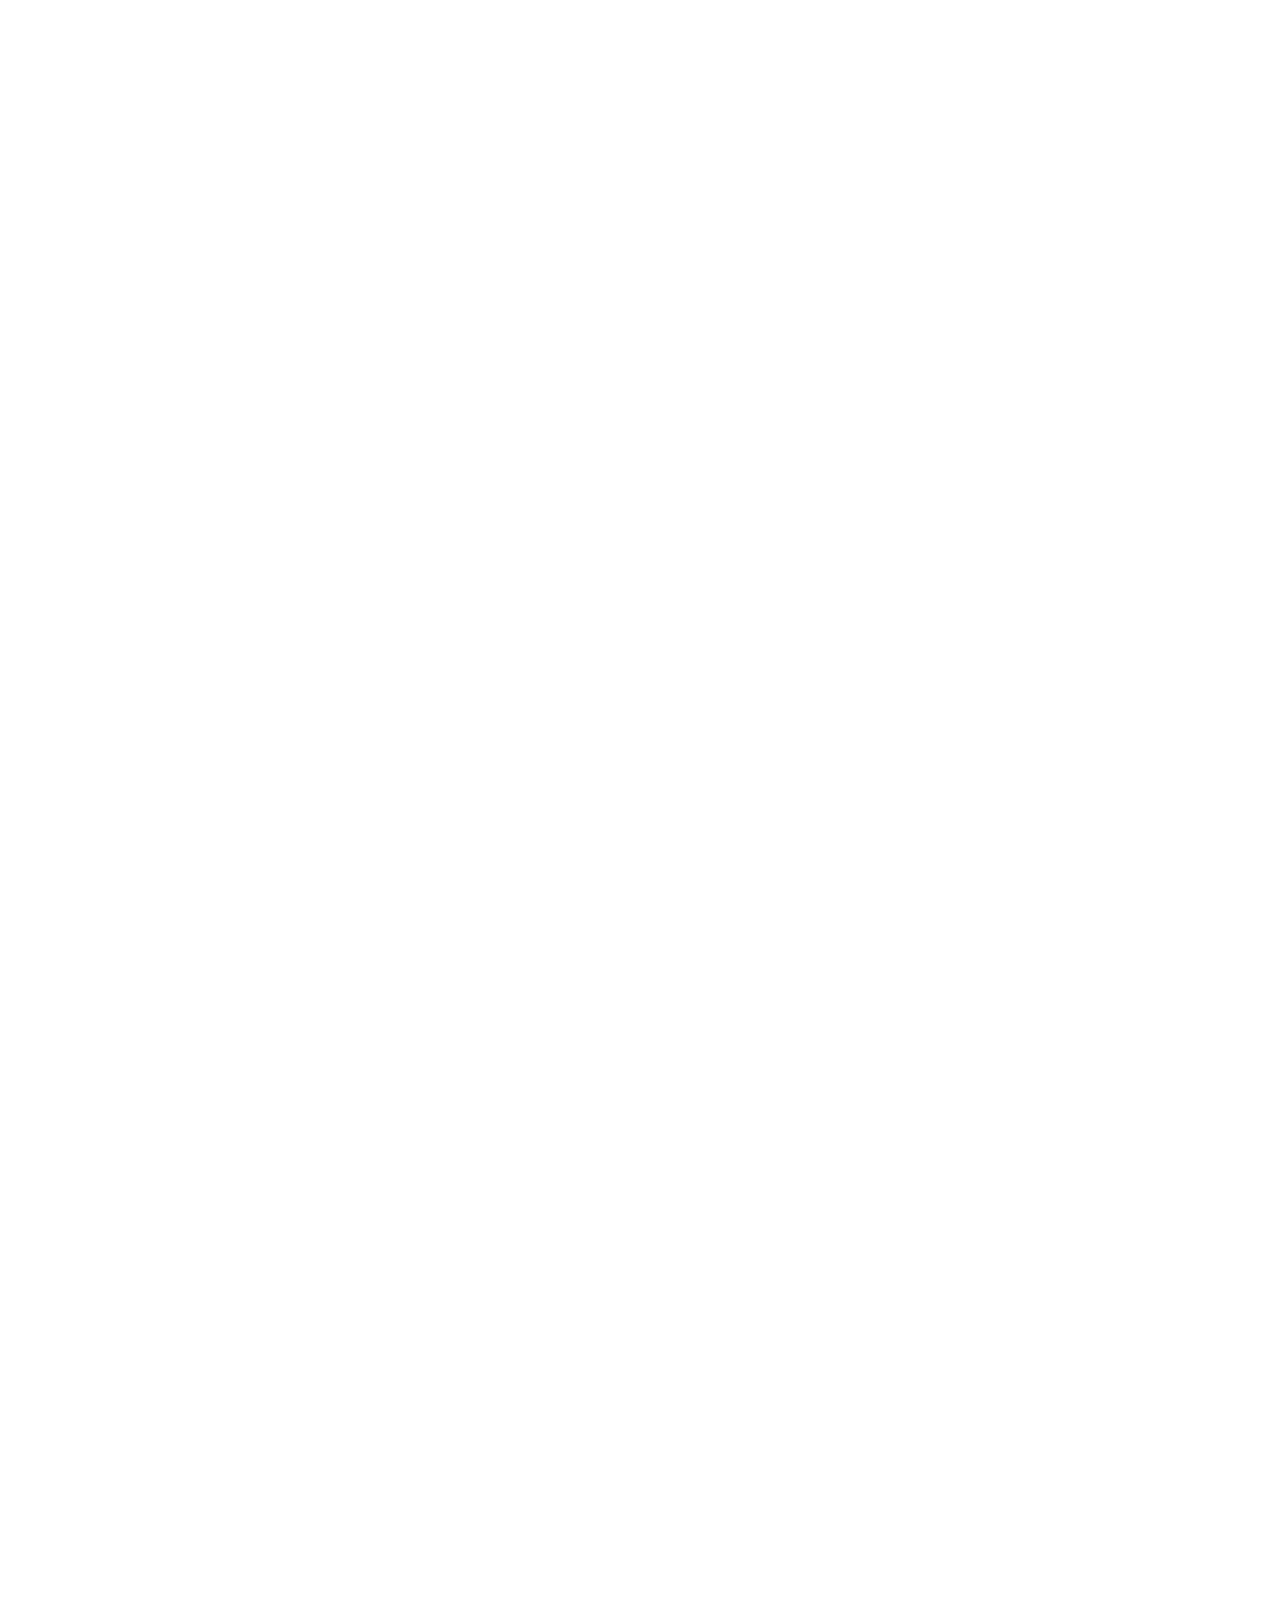
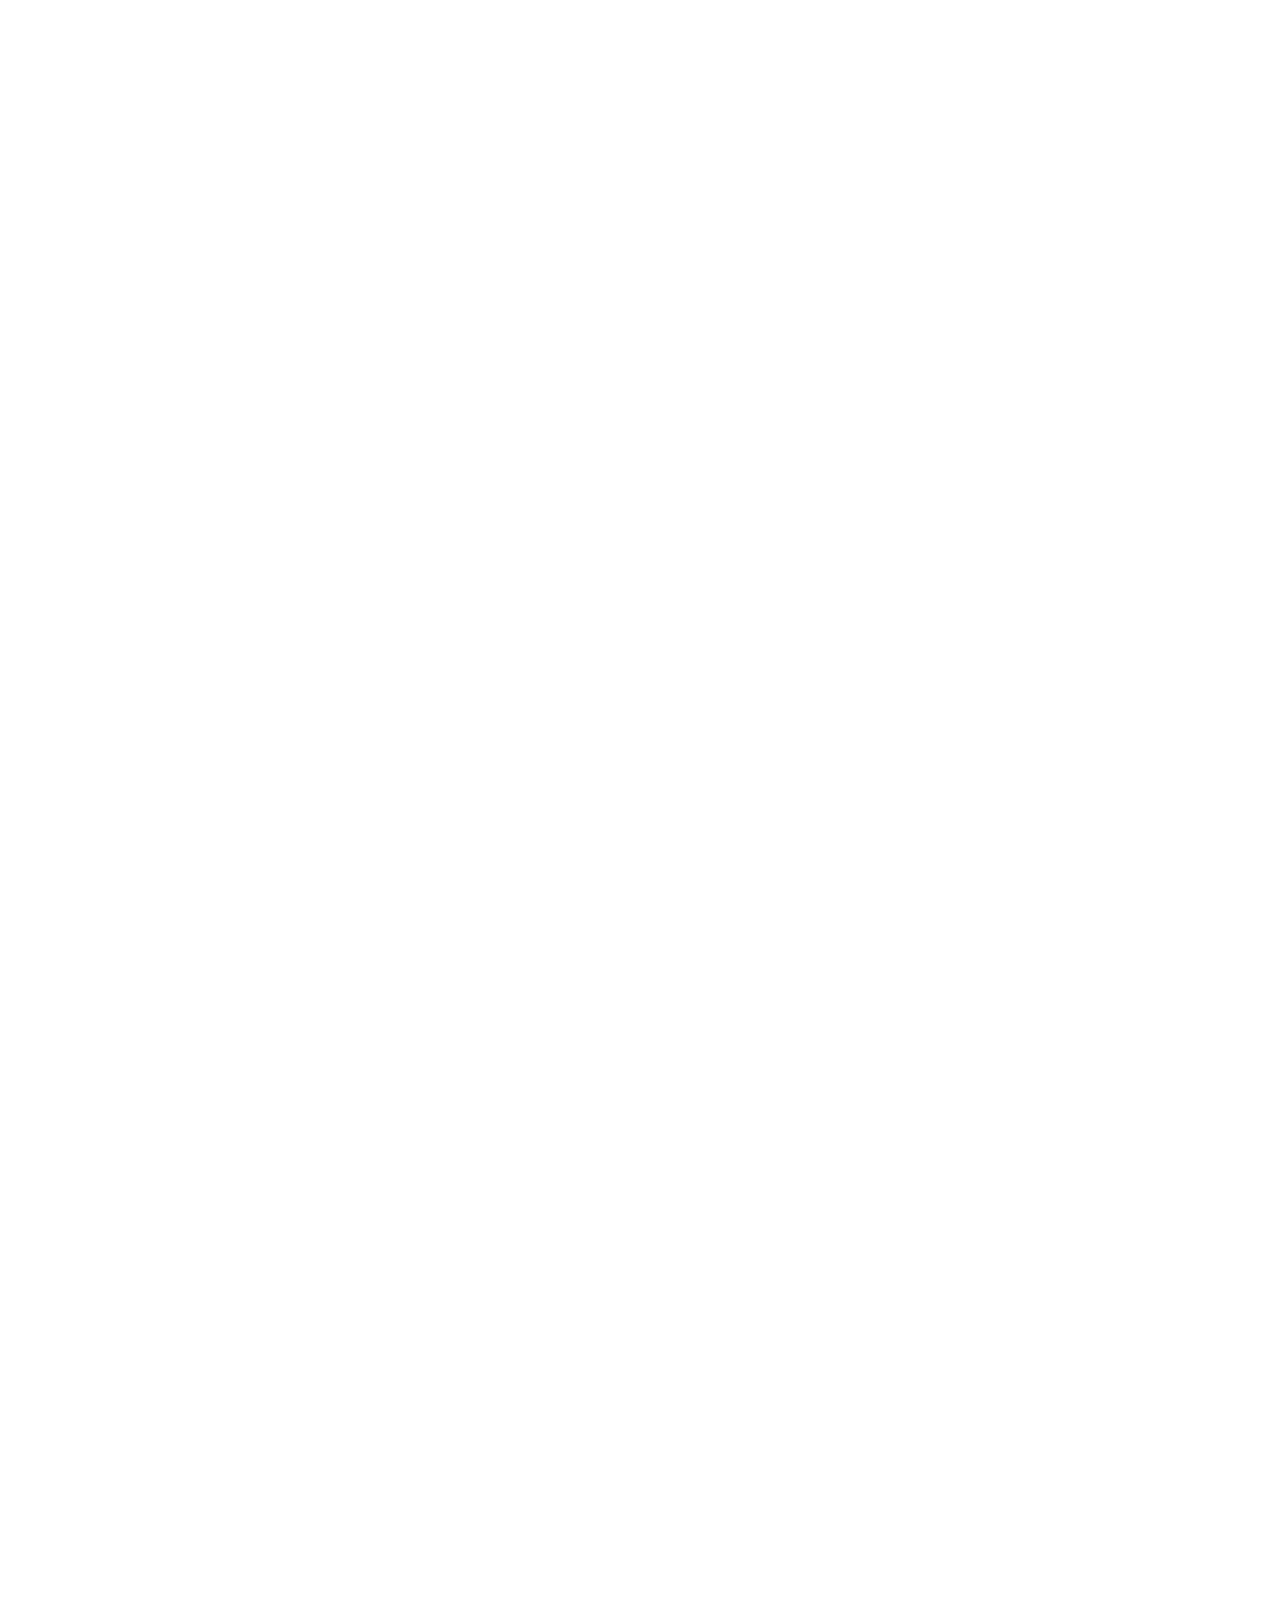
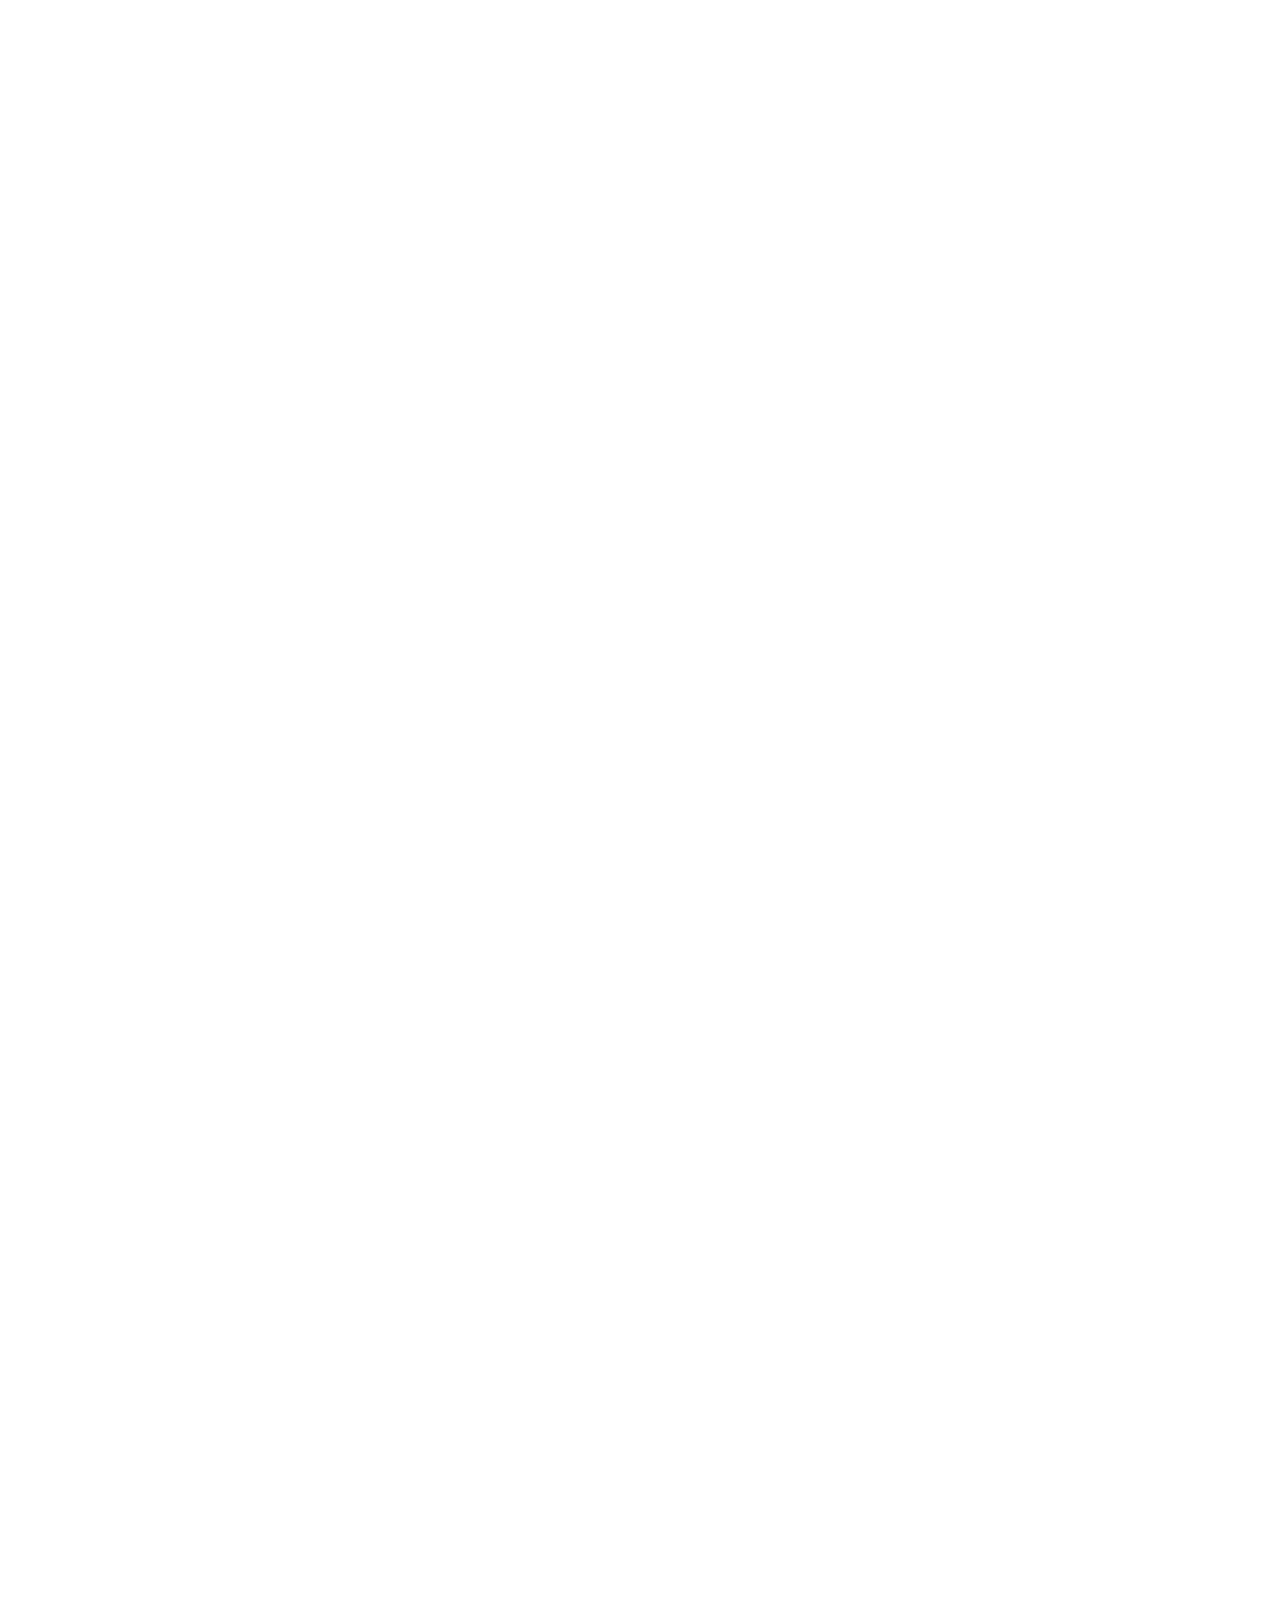
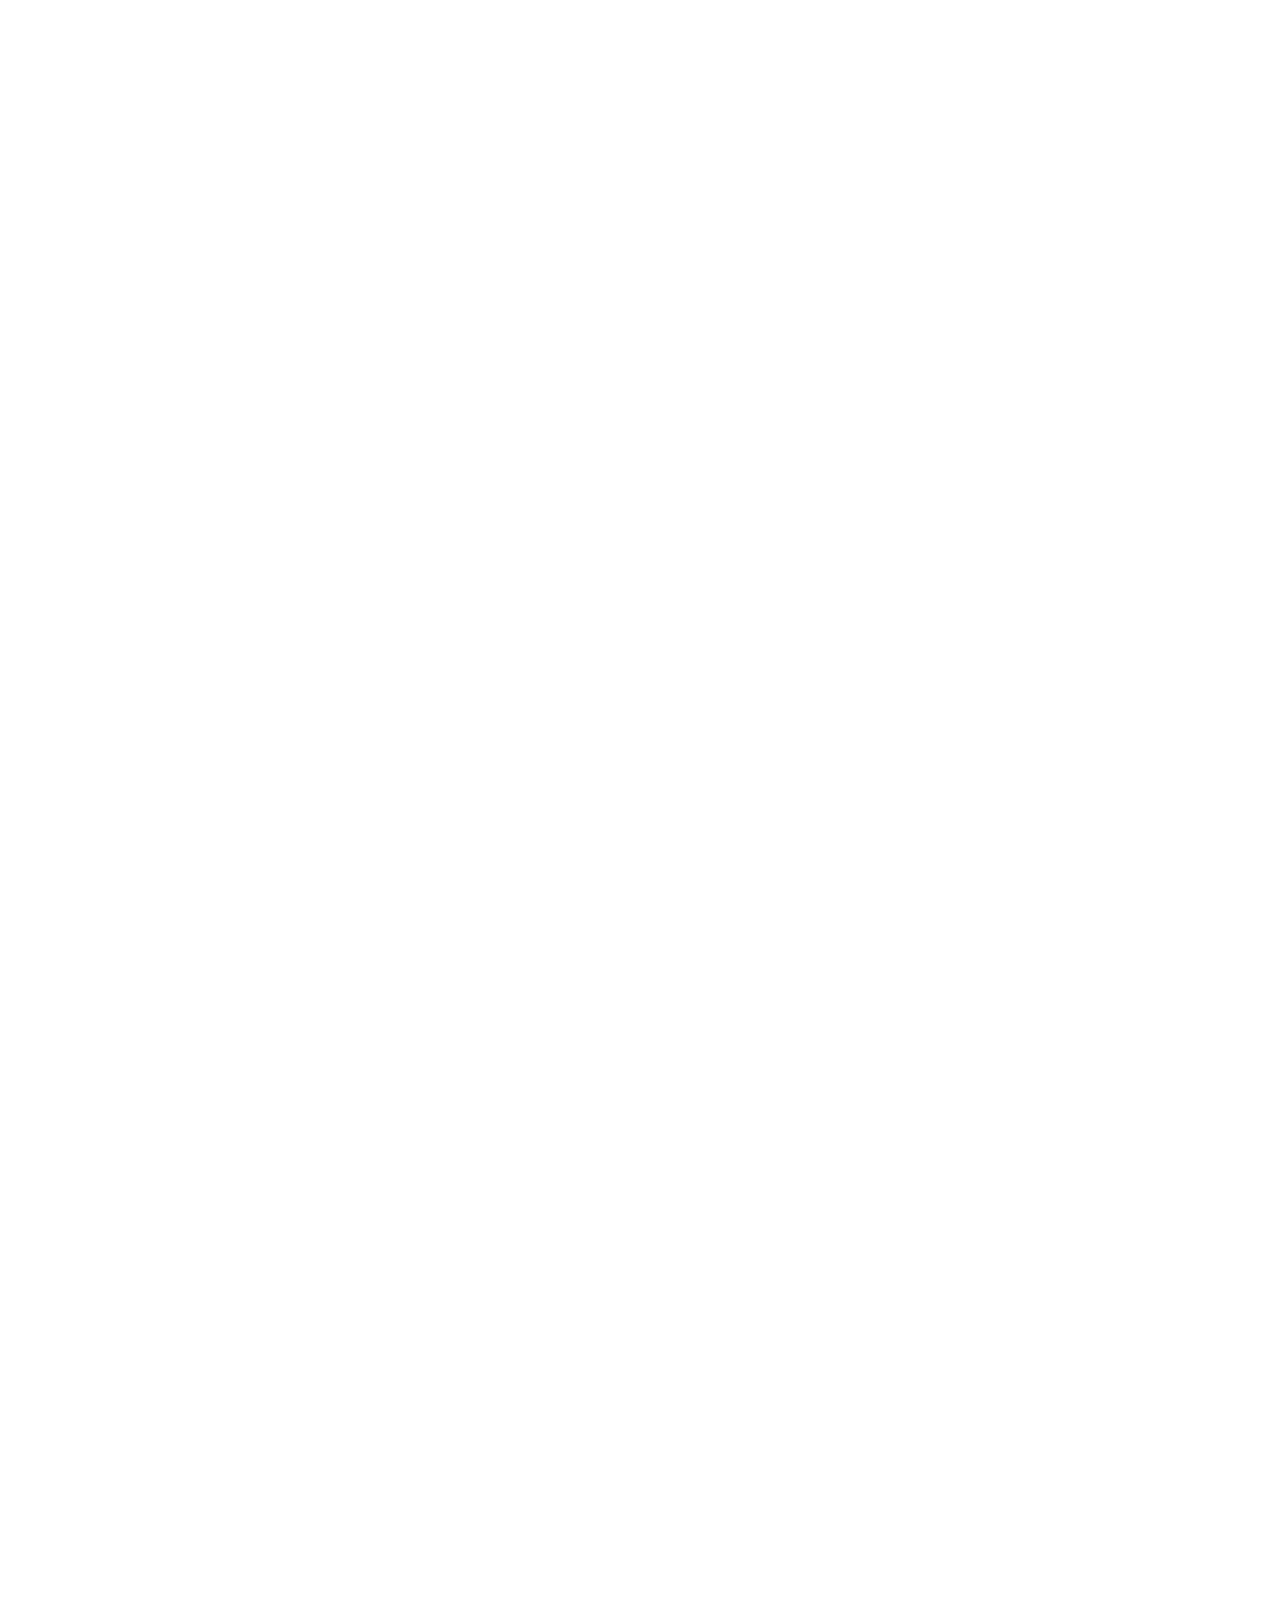
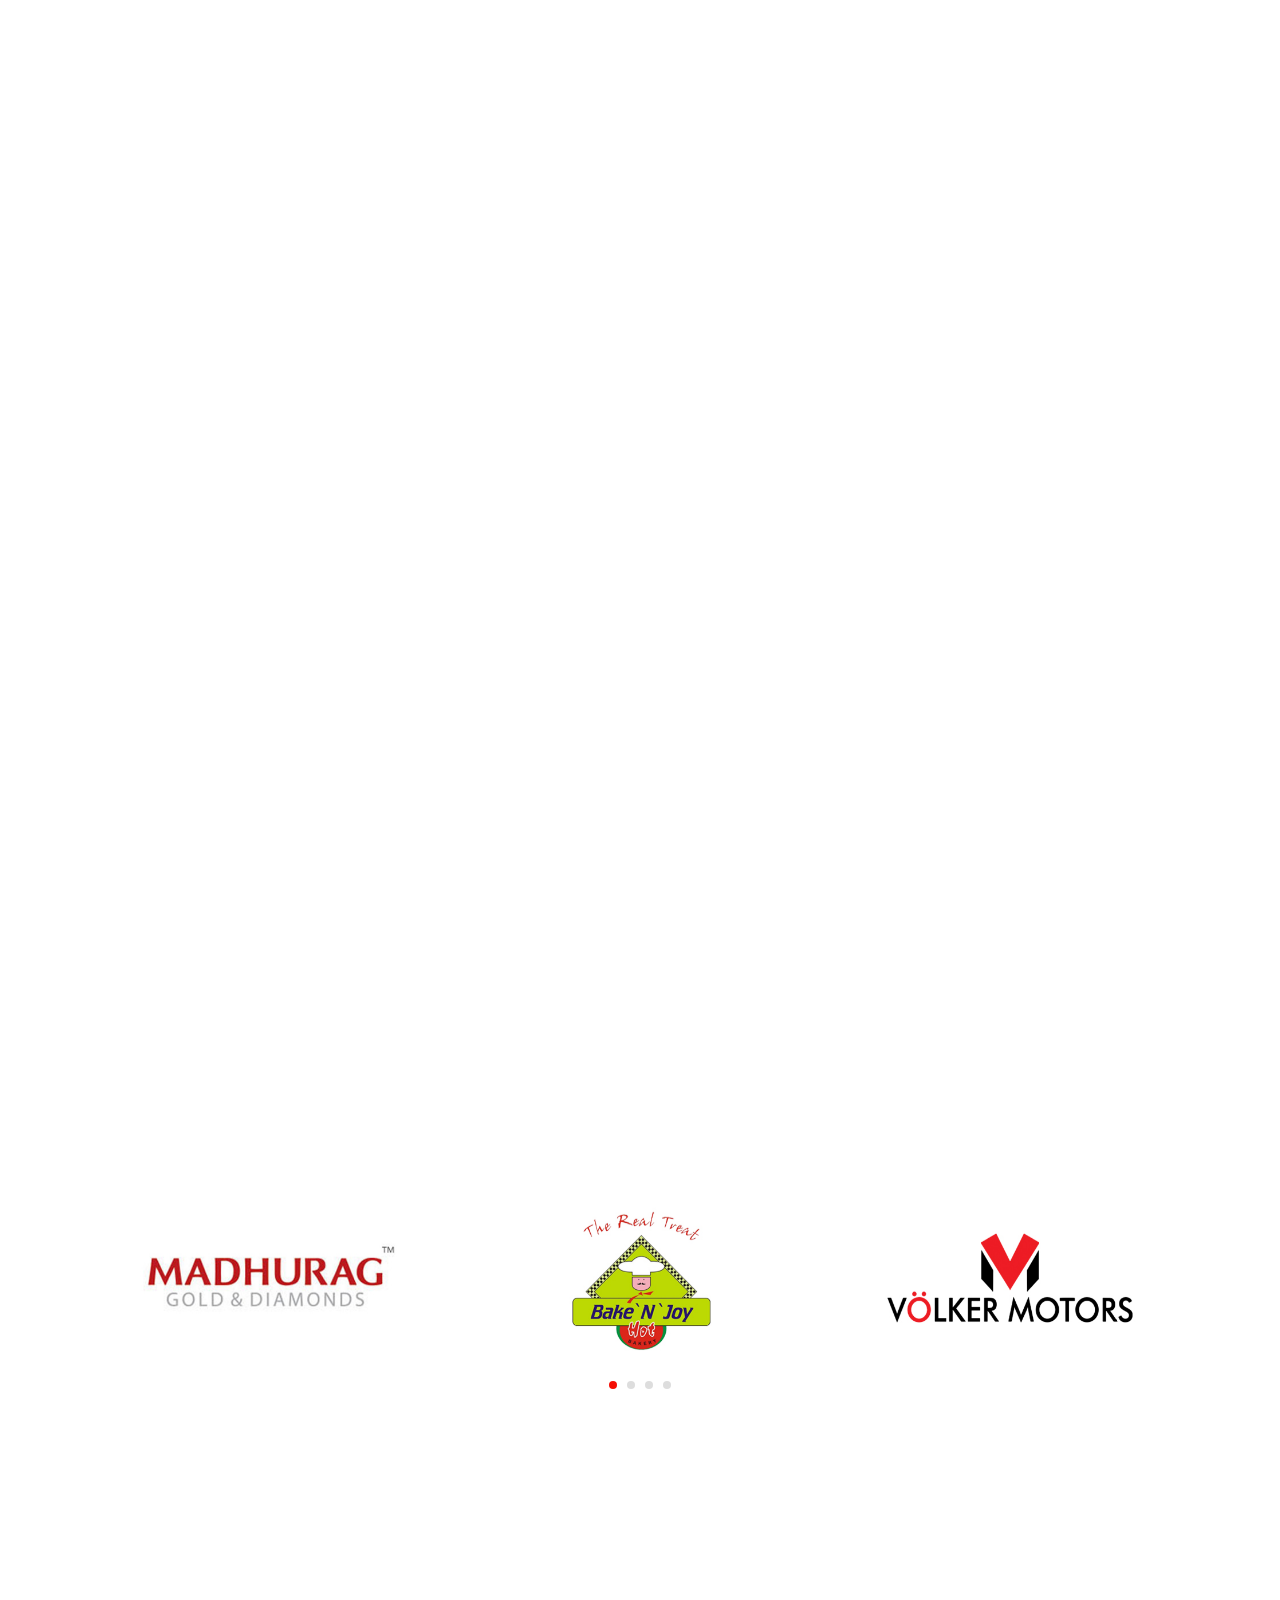
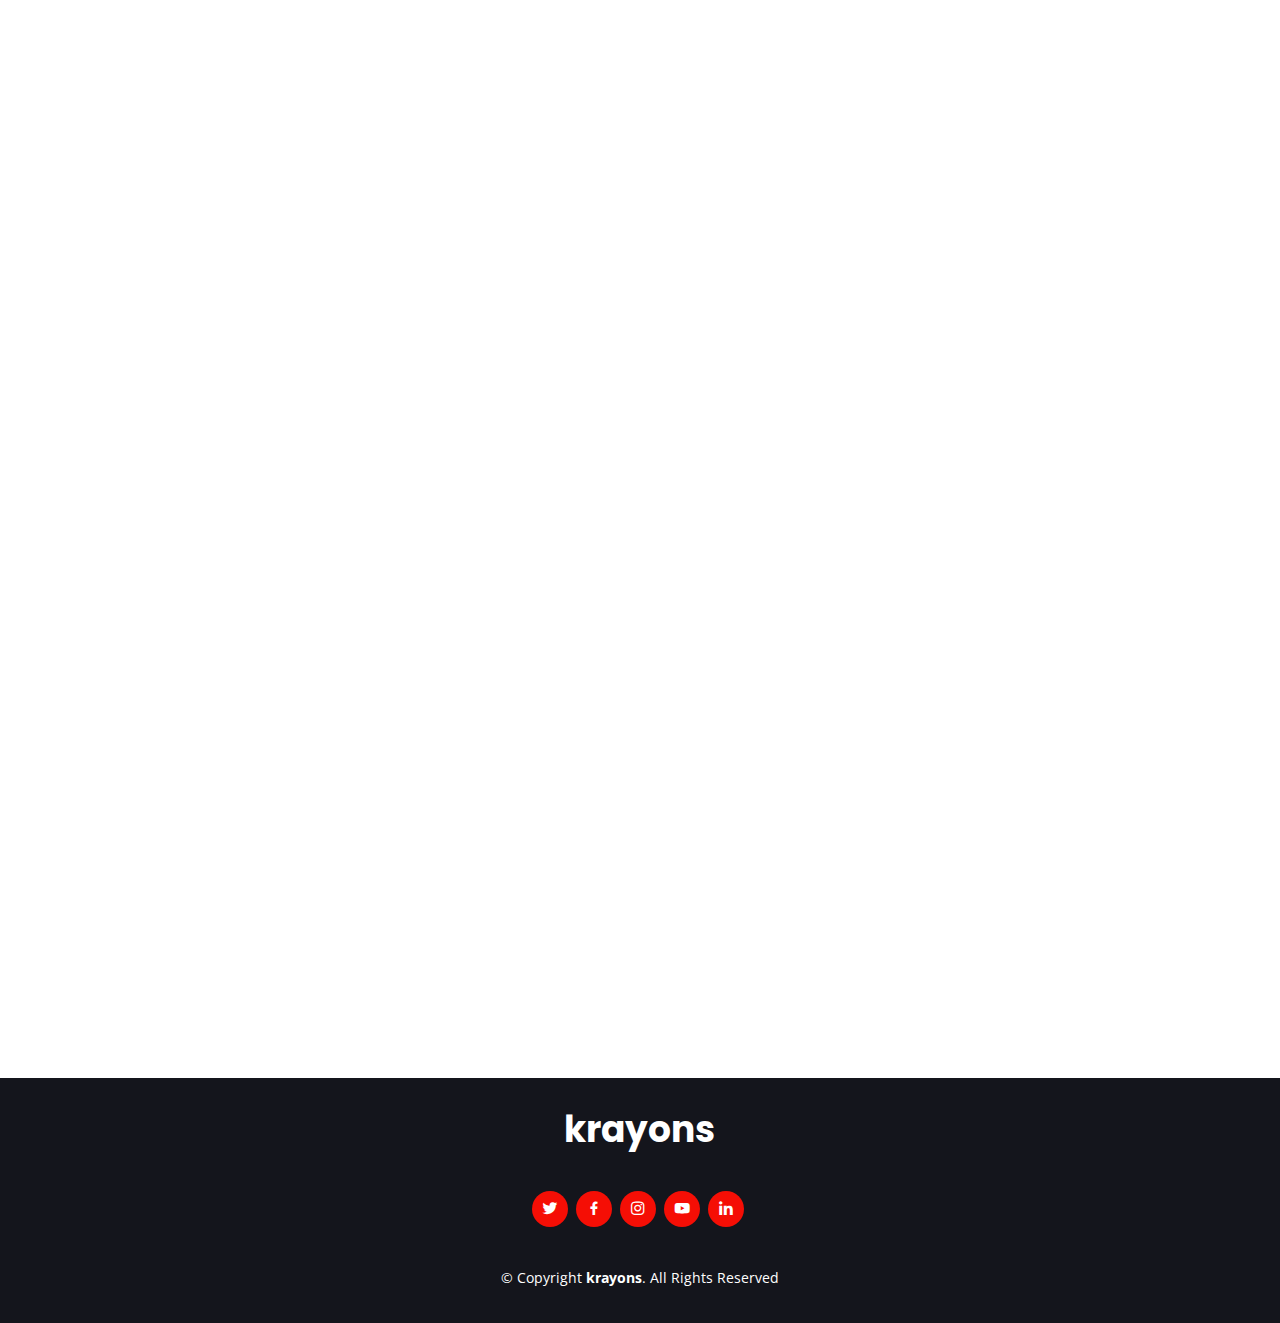
==== commit dc13dbc9: "Update index.html" ====
--- a/index.html
+++ b/index.html
@@ -5,10 +5,20 @@
   <meta charset="utf-8">
   <meta content="width=device-width, initial-scale=1.0" name="viewport">
 
-  <title>krayonscreativehub</title>
-  <meta content="" name="descriptison">
-  <meta content="" name="keywords">
-
+  <title>krayonscreativehub | Best Advertising Agency in Kannur | Kerala</title>
+  
+  <meta name="keywords" content="Advertising Agency in Kerala Kannur, Digital Marketing Agency in Kerala Kannur , Video Production Agency in Kerala Kannur , Advertising Agencies in Kerala  Kannur , Creative Branding Agency in Kannur Kerala , Brand identity in India kerala Kannur , Branding Agency in kerala Kannur,Wedding photography agency in Kerala Kannur">
+  <meta name="descriptison" content="Krayonscreativehub Best Advertising Agency in Kannur Kerala offers services like Branding, Digital Marketing, Video production,wedding photography etc">
+  
+   <meta property="og:type" content="website" />
+<meta property="og:title" content="krayonscreativehub | Best Advertising Agency in Kannur | Kerala" />
+<meta property="og:description" content="Krayonscreativehub Best Advertising Agency in Kannur Kerala offers services like Branding, Digital Marketing, Video Production,Wedding photography etc" />
+<meta property="og:url" content="https://krayonscreativehub.com/" />
+<meta property="og:site_name" content="krayonscreativehub" />
+<meta name="twitter:card" content="summary" />
+<meta name="twitter:description" content="Krayonscreativehub  Best Advertising Agency in Kannur Kerala offers services like Branding, Digital Marketing, Video Production,Wedding photography etc" />
+<meta name="twitter:title" content="Krayonscreativehub | Best Advertising Agency in Kannur | Kerala" />
+  
   <!-- Favicons -->
   <link href="assets/img/KRAYONS.png" rel="icon">
   <link href="assets/img/KRAYONS.png" rel="apple-touch-icon">
@@ -53,7 +63,7 @@
           <li><a href="#services">Services</a></li>
           <li><a href="#portfolio">Portfolio</a></li>
           <li><a href="#testimonials1">Team</a></li>
-           <li class="active1"> <a href="portfolio-details.html">camgrid</a></li>
+           <li class="active1"> <a href="portfolio-details.html">Camgrid</a></li>
            <li><a href="#contact">Contact</a></li>
 
         </ul>
@@ -72,7 +82,7 @@
       <!-- Slide 1 --> 
       <div class="carousel-item active">
         <div class="carousel-container">
-          <h2 class="animate__animated animate__fadeInDown"> <span>Krayons creative hub</span></h2>
+          <h2 class="animate__animated animate__fadeInDown"> <span>Krayons Creative Hub</span></h2>
           <p class="animate__animated fanimate__adeInUp">We are advertising agency who collaborate with companies like yours to craft unique and highly effective solutions to today’s most complex sales and marketing challenges.</p>
           <a href="#about" class="btn-get-started animate__animated animate__fadeInUp scrollto">Read More</a>
         </div>
@@ -145,13 +155,13 @@
         <div class="row content" data-aos="fade-up">
           <div class="col-lg-6">
             <p>
-              We are Inside Creative, as our name suggests we are a creative marketing agency which work closely with your organisation to<br> develop  a strong marketing strategy to help you grow your brand,<br> sales and brand awareness.
+              We are Inside Creative, as our name suggests we are a creative marketing agency that work closely with your organization to<br> develop  a strong marketing strategy to help you grow your brand,<br> sales and brand awareness.
             </p>
            
           </div>
           <div class="col-lg-6 pt-4 pt-lg-0">
             <p>
-             Every great design begins with an even better story. we aim for a wow creation where our ideas hits your level of expectation . make it simple but significant . creativity in our passion where our creative vibes are designed and that how we work best when generating ideas .your level of satisfaction is our greatest pusuit. creativity never goes out of style so as we go
+             Every great design begins with an even better story. We aim for a wow creation where our ideas hits your level of expectation .Make it simple but significant . Creativity in our passion where our creative vibes are designed and that's how we work best when generating ideas .Your level of satisfaction is our greatest pursuit. Creativity never goes out of style so as we go
             </p>
             <!-- <a href="inner-page.html" class="btn-learn-more">Learn More</a> -->
           </div>
@@ -169,7 +179,7 @@
         <div class="row" data-aos="zoom-out">
           <div class="col-lg-9 text-center text-lg-left">
             <h3>Call To Action</h3>
-            <p> we are here to help you any question you may have about our combadi experience.Reach out to us we are eager to help you </p>
+            <p>We are here to help you with any queries you may have about our company. Reach out to us </p>
           </div>
           <div class="col-lg-3 cta-btn-container text-center">
             <a class="cta-btn align-middle" href="#contact">Call To Action</a>
@@ -256,7 +266,7 @@
 
         <ul id="portfolio-flters" class="d-flex justify-content-end" data-aos="fade-up">
           <li data-filter="*" class="filter-active">All</li>
-          <li data-filter=".filter-app">Poster</li>
+          <li data-filter=".filter-app">Creatives</li>
           <li data-filter=".filter-card">Special day</li>
          <li data-filter=".filter-logo">Branding</li>
         </ul>
@@ -918,7 +928,7 @@
             <img src="assets\images\team\vinu.jpg" class="testimonial-img" alt="">
             <p> </p>
             <h3>Vinayak Pradeep</h3>
-            <h4>Fouder &amp; Creative Head</h4>
+            <h4>Founder &amp; Creative Head</h4>
           </div>
 
 
